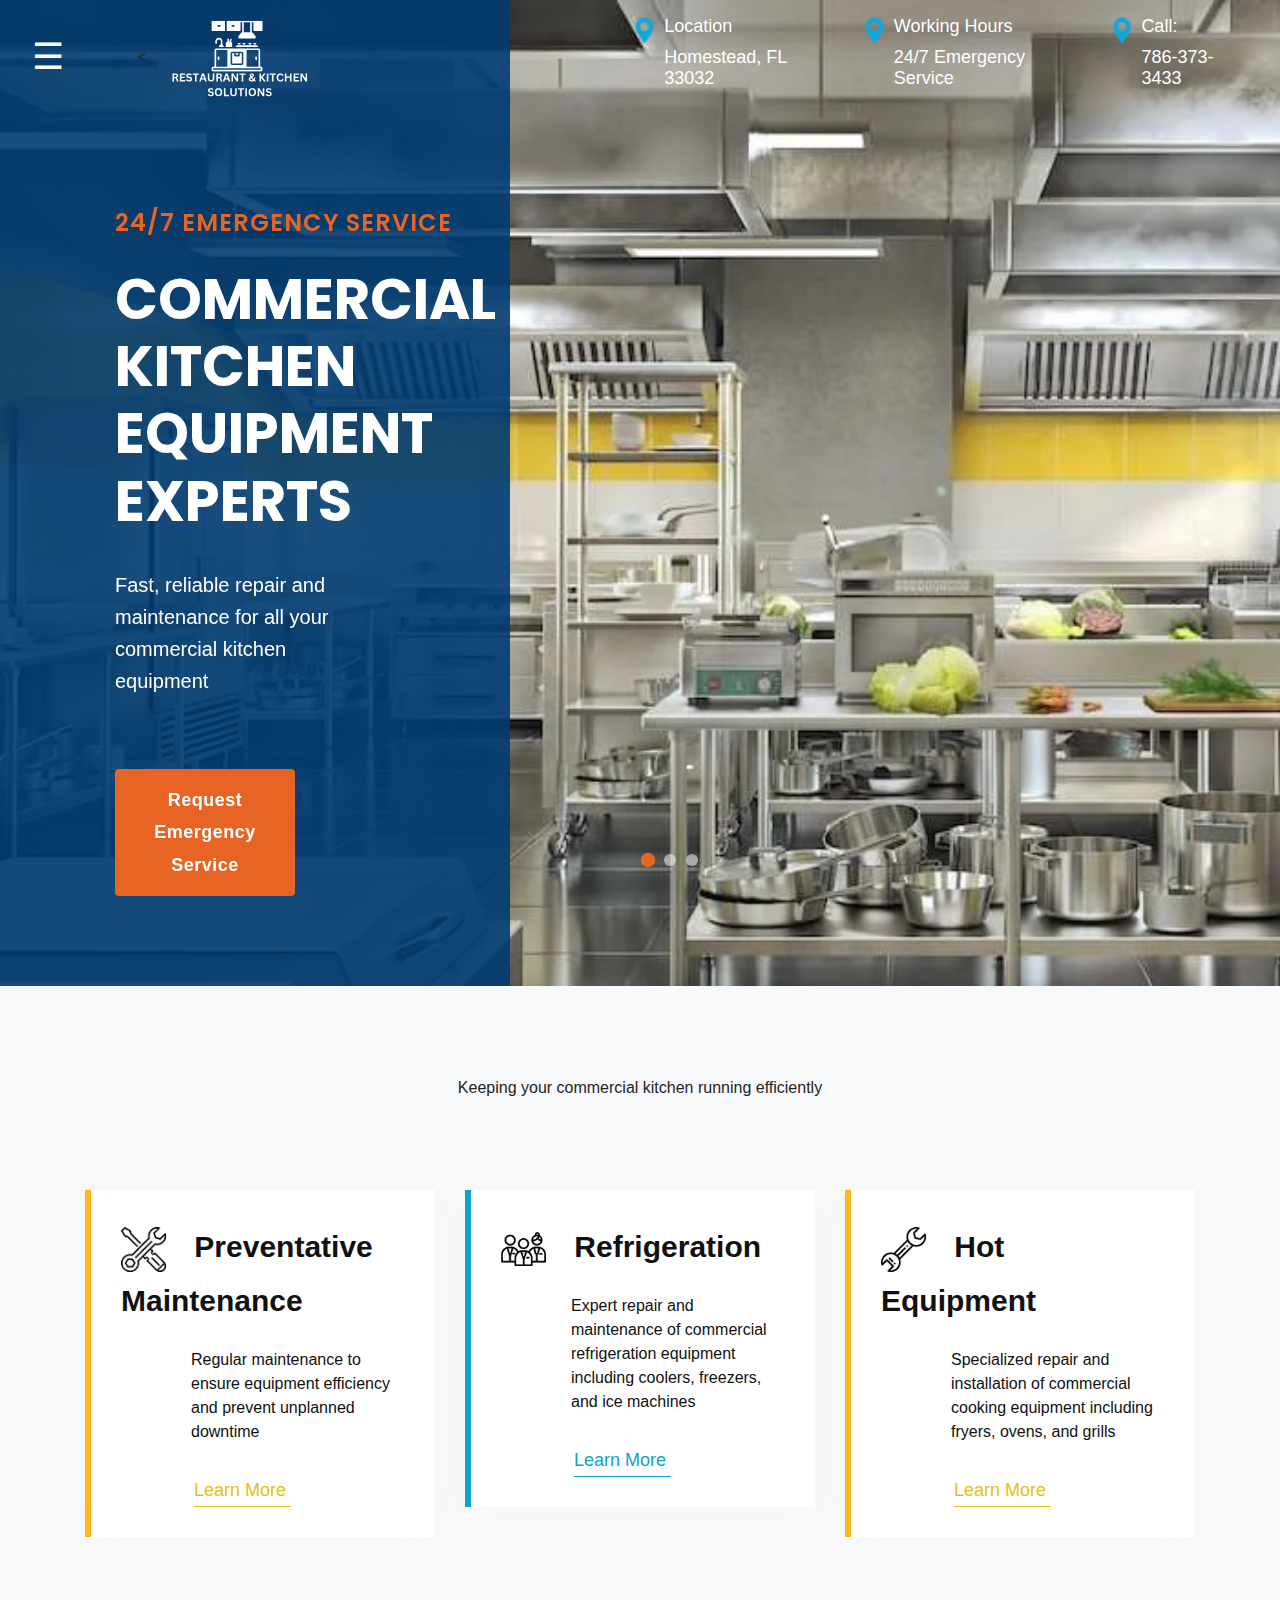
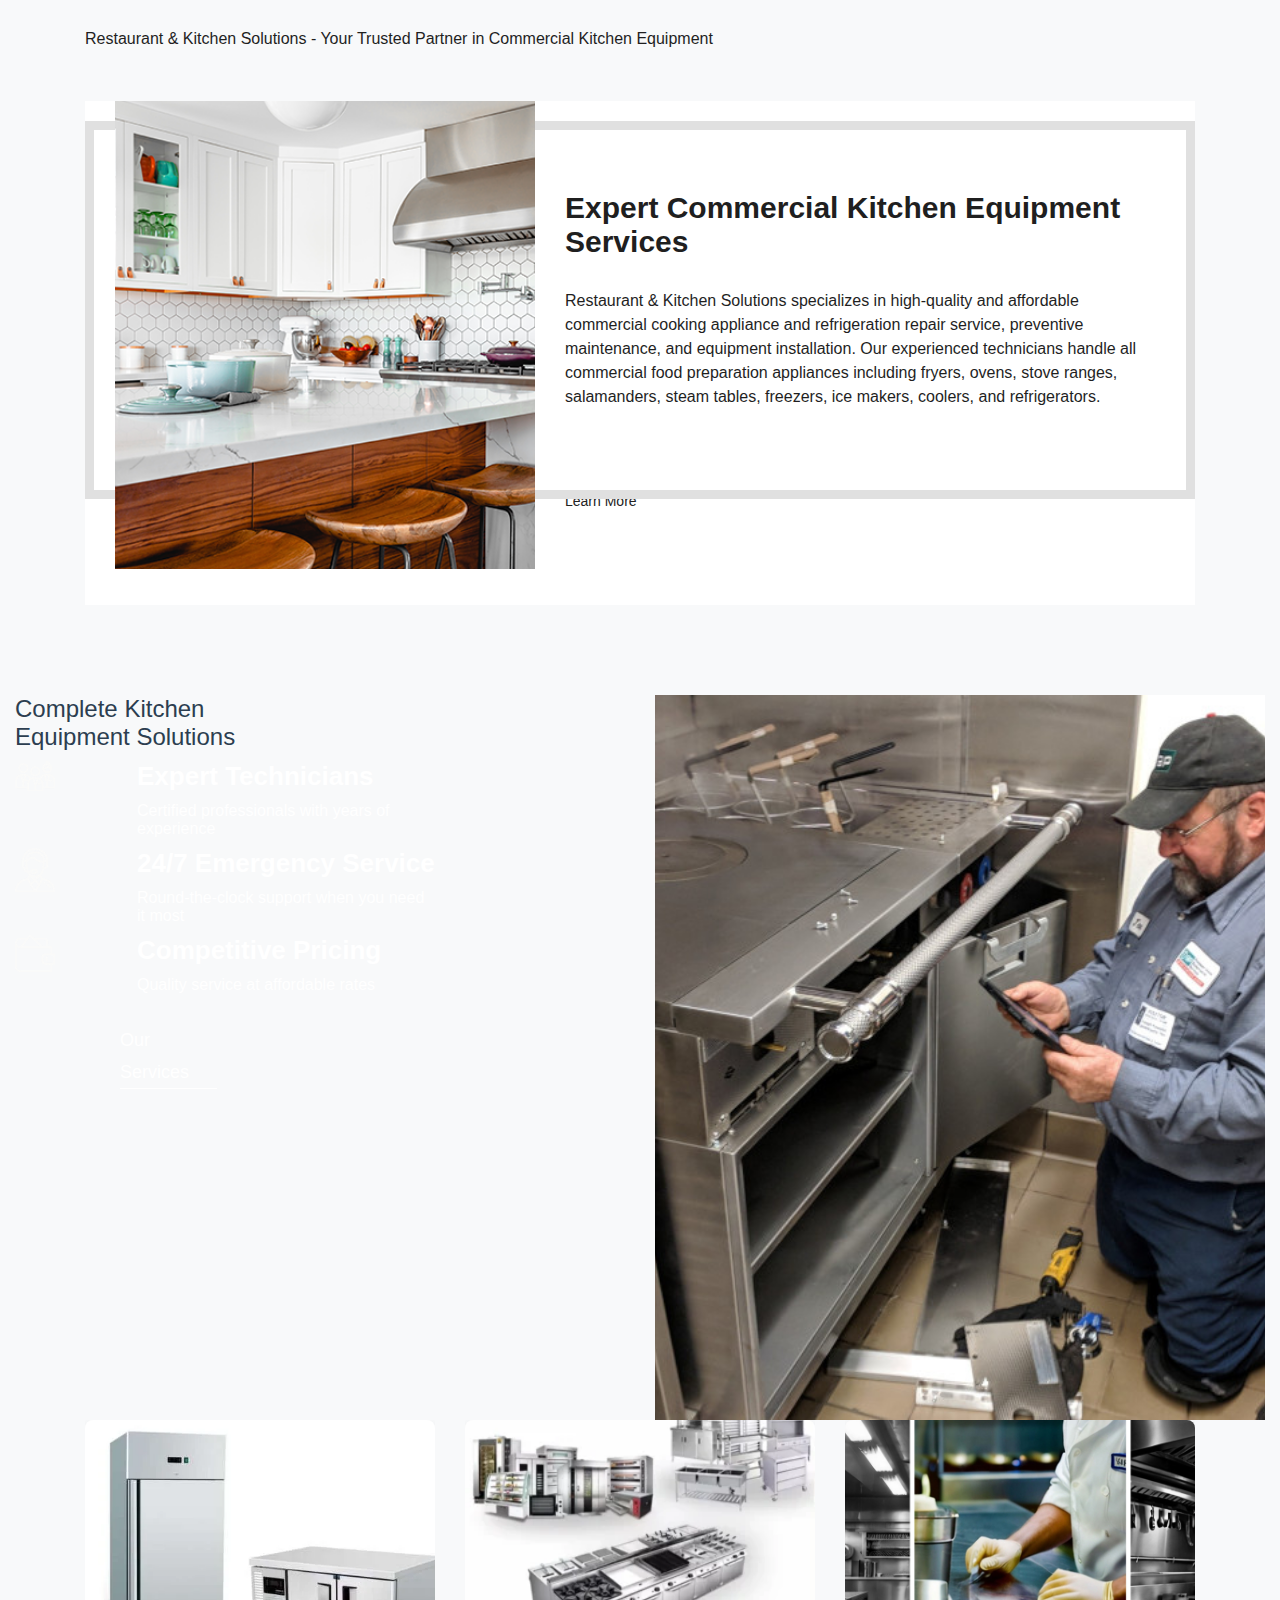
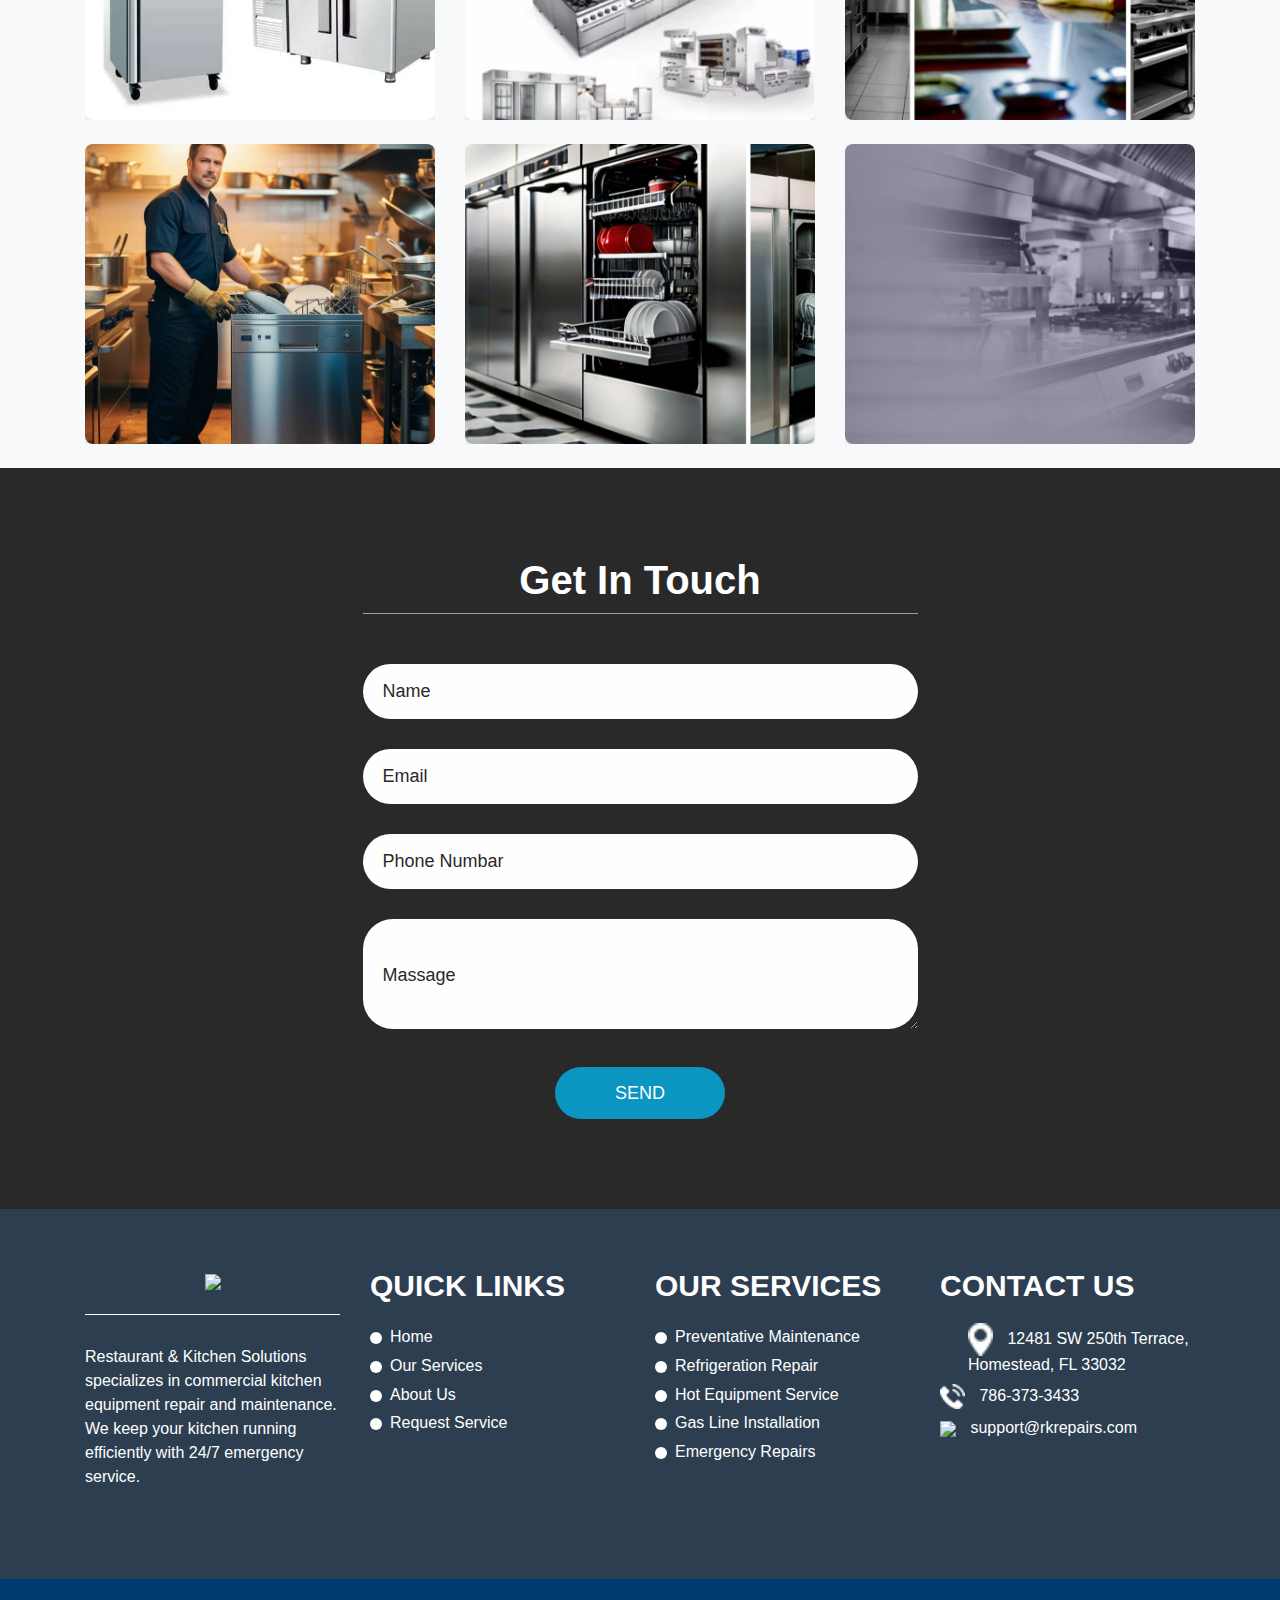
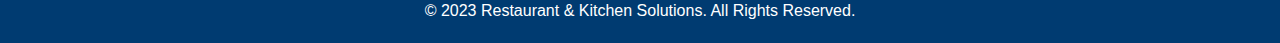
==== index.html @ 3add0a18 "Add files via upload" ====
<!DOCTYPE html>
<html lang="en">
   <head>
      <!-- basic -->
      <meta charset="utf-8">
      <meta http-equiv="X-UA-Compatible" content="IE=edge">
      <meta name="viewport" content="width=device-width, initial-scale=1">
      <!-- mobile metas -->
      <meta name="viewport" content="width=device-width, initial-scale=1">
      <meta name="viewport" content="initial-scale=1, maximum-scale=1">
      <!-- site metas -->
      <title>Restaurant & Kitchen Solutions</title>
      <meta name="keywords" content="commercial kitchen repair, restaurant equipment maintenance, refrigeration repair">
      <meta name="description" content="Restaurant & Kitchen Solutions specializes in commercial cooking appliance repair, maintenance, and installation services">
      <meta name="author" content="">
      <!-- bootstrap css -->
      <link rel="stylesheet" type="text/css" href="css/bootstrap.min.css">
      <!-- style css -->
      <link rel="stylesheet" type="text/css" href="css/style.css">
      <!-- Responsive-->
      <link rel="stylesheet" href="css/responsive.css">
      <!-- fevicon -->
      <link rel="icon" href="images/fevicon.png" type="image/gif" />
      <!-- Scrollbar Custom CSS -->
      <link rel="stylesheet" href="css/jquery.mCustomScrollbar.min.css">
      <!-- Tweaks for older IEs-->
      <link rel="stylesheet" href="https://netdna.bootstrapcdn.com/font-awesome/4.0.3/css/font-awesome.css">
      <!-- owl stylesheets --> 
      <link rel="stylesheet" href="css/owl.carousel.min.css">
      <link rel="stylesoeet" href="css/owl.theme.default.min.css">
      <link rel="stylesheet" href="https://cdnjs.cloudflare.com/ajax/libs/fancybox/2.1.5/jquery.fancybox.min.css" media="screen">
   </head>
   <body>
      <!-- header section start -->
      <div class="header_section header_bg">
         <nav class="navbar navbar-expand-lg navbar-light bg-light">
            <div id="mySidenav" class="sidenav">
               <a href="javascript:void(0)" class="closebtn" onclick="closeNav()">&times;</a>
               <a href="index.html">Home</a>
               <a href="services.html">Services</a>
               <a href="about.html">About</a>
               <!--<a href="news.html">News</a>-->
               <a href="contact.html">Contact Us</a>
            </div>
            <div id="main">
               <span style="font-size:36px;cursor:pointer; color: #fff" onclick="openNav()">&#9776;</span>
            </div>
            <a href="index.html" class="logo"><  <img src="images/logo.svg" style="width: 180px; height: auto; filter: brightness(100);"></a>
            <button class="navbar-toggler" type="button" data-toggle="collapse" data-target="#navbarSupportedContent" aria-controls="navbarSupportedContent" aria-expanded="false" aria-label="Toggle navigation">
            <span class="navbar-toggler-icon"></span>
            </button>
            <div class="collapse navbar-collapse" id="navbarSupportedContent">
               <ul class="navbar-nav mr-auto">
                  <li class="nav-item active">
                     <a class="nav-link" href="#">
                        <div>
                           <img src="images/map-icon.png" class="map_image" style="width: 30px; height: auto;">
                        </div>
                        <div>
                           <h2 class="call_text">Location</h2>
                           <h4 class="call_text">Homestead, FL 33032</h4>
                        </div>
                     </a>
                  </li>
                  <li class="nav-item">
                     <a class="nav-link" href="#">
                        <div>
                           <img src="images/map-icon.png" class="map_image" style="width: 30px; height: auto;">
                        </div>
                        <div>
                           <h2 class="call_text">Working Hours</h2>
                           <h4 class="call_text">24/7 Emergency Service</h4>
                        </div>
                     </a>
                  </li>
                  <li class="nav-item">
                     <a class="nav-link" href="tel:7863733433">
                        <div>
                           <img src="images/map-icon.png" class="map_image" style="width: 30px; height: auto;">
                        </div>
                        <div>
                           <h2 class="call_text">Call:</h2>
                           <h4 class="call_text">786-373-3433</h4>
                        </div>
                     </a>
                  </li>
               </ul>
               <form class="form-inline my-2 my-lg-0">
                
               </form>
            </div>
         </nav>
         <!-- banner section start -->
         <div class="banner_section layout_padding">
            <div id="main_slider" class="carousel slide" data-ride="carousel">
               <div class="carousel-inner">
                  <div class="carousel-item active">
                     <div class="container">
                        <h4 class="maintain_text">24/7 Emergency Service</h4>
                        <h1 class="banner_taital">Commercial Kitchen Equipment Experts</h1>
                        <div class="banner_text_main">
                           <p class="banner_text">Fast, reliable repair and maintenance for all your commercial kitchen equipment</p>
                           <div class="contact_bt"><a href="contact.html">Request Emergency Service</a></div>
                        </div>
                     </div>
                  </div>
                  <div class="carousel-item">
                     <div class="container">
                        <h4 class="maintain_text">Preventative Maintenance</h4>
                        <h1 class="banner_taital">Keep Your Kitchen Running</h1>
                        <div class="banner_text_main">
                           <p class="banner_text">Professional maintenance services to prevent costly equipment breakdowns</p>
                           <div class="contact_bt"><a href="contact.html">Schedule Maintenance</a></div>
                        </div>
                     </div>
                  </div>
                  <div class="carousel-item">
                     <div class="container">
                        <h4 class="maintain_text">Expert Installation</h4>
                        <h1 class="banner_taital">Complete Equipment Solutions</h1>
                        <div class="banner_text_main">
                           <p class="banner_text">Professional installation of commercial kitchen equipment and gas lines</p>
                           <div class="contact_bt"><a href="services.html">View All Services</a></div>
                        </div>
                     </div>
                  </div>
               </div>
               <div class="carousel-indicators custom-indicators">
                  <button type="button" data-bs-target="#main_slider" data-bs-slide-to="0" class="active" aria-current="true" aria-label="Emergency Service"></button>
                  <button type="button" data-bs-target="#main_slider" data-bs-slide-to="1" aria-label="Maintenance"></button>
                  <button type="button" data-bs-target="#main_slider" data-bs-slide-to="2" aria-label="Installation"></button>
               </div>
            </div>
         </div>
         <!-- banner section end -->
      </div>
      <!-- header section end -->
      <!-- services section start -->
      <div class="services_section layout_padding">
      <div class="container">
         <!--<h1 class="services_taital">Our Services</h1>-->
         <p class="services_text">Keeping your commercial kitchen running efficiently</p>
         <div class="services_section_2 layout_padding">
            <div class="row">
               <div class="col-lg-4 col-sm-12">
                  <div class="box_main">
                     <div class="repair_text">
                        <img src="images/icon-1.png" style="width: 45px; height: auto;">
                        <span class="padding_left_10">Preventative Maintenance</span>
                     </div>
                     <p class="long_text">Regular maintenance to ensure equipment efficiency and prevent unplanned downtime</p>
                     <div class="read_bt"><a href="about.html">Learn More</a></div>
                  </div>
               </div>
               <div class="col-lg-4 col-sm-12">
                  <div class="box_main active">
                     <div class="repair_text">
                        <img src="images/icon-2.png" style="width: 45px; height: auto;">
                        <span class="padding_left_10">Refrigeration</span>
                     </div>
                     <p class="long_text">Expert repair and maintenance of commercial refrigeration equipment including coolers, freezers, and ice machines</p>
                     <div class="read_bt active"><a href="about.html">Learn More</a></div>
                  </div>
               </div>
               <div class="col-lg-4 col-sm-12">
                  <div class="box_main">
                     <div class="repair_text">
                        <img src="images/icon-3.png" style="width: 45px; height: auto;">
                        <span class="padding_left_10">Hot Equipment</span>
                     </div>
                     <p class="long_text">Specialized repair and installation of commercial cooking equipment including fryers, ovens, and grills</p>
                     <div class="read_bt"><a href="about.html">Learn More</a></div>
                  </div>
               </div>
            </div>
         </div>
      </div>
      <!-- services section end -->
      <!-- about section start -->
      <div class="about_section layout_padding">
         <div class="container">
            <!--<h1 class="about_taital">About Us</h1>-->
            <p class="about_text">Restaurant & Kitchen Solutions - Your Trusted Partner in Commercial Kitchen Equipment</p>
            <div class="about_section_2">
               <div class="row">
                  <div class="col-lg-5 col-sm-12">
                     <div><img src="images/about-img.png" class="about_img" style="width: 100%; height: auto;"></div>
                  </div>
                  <div class="col-lg-7 col-sm-12">
                     <h1 class="dealing_taital">Expert Commercial Kitchen Equipment Services</h1>
                     <p class="lorem_text">Restaurant & Kitchen Solutions specializes in high-quality and affordable commercial cooking appliance and refrigeration repair service, preventive maintenance, and equipment installation. Our experienced technicians handle all commercial food preparation appliances including fryers, ovens, stove ranges, salamanders, steam tables, freezers, ice makers, coolers, and refrigerators.</p>
                     <div class="read_more_bt"><a href="about.html">Learn More</a></div>
                  </div>
               </div>
            </div>
         </div>
      </div>
      <!-- about section end -->
      <!-- staff section start -->
      <div class="staff_section">
         <div class="container-fluid">
            <div class="row">
               <div class="col-lg-6 col-sm-12">
                  <div class="staff_section_main">
                     <h1 class="everything_text">Complete Kitchen<br>Equipment Solutions</h1>
                     <div class="profesinal_main">
                        <div class="left_main">
                           <div class="services_icon"><img src="images/service-icon.png" style="width: 40px; height: auto;"></div>
                        </div>
                        <div class="right_main">
                           <h2 class="professional_text">Expert Technicians</h2>
                           <h4 class="many_text">Certified professionals with years of experience</h4>
                        </div>
                     </div>
                     <div class="profesinal_main">
                        <div class="left_main">
                           <div class="services_icon"><img src="images/support-icon.png" style="width: 40px; height: auto;"></div>
                        </div>
                        <div class="right_main">
                           <h2 class="professional_text">24/7 Emergency Service</h2>
                           <h4 class="many_text">Round-the-clock support when you need it most</h4>
                        </div>
                     </div>
                     <div class="profesinal_main">
                        <div class="left_main">
                           <div class="services_icon"><img src="images/wallet-icon.png" style="width: 40px; height: auto;"></div>
                        </div>
                        <div class="right_main">
                           <h2 class="professional_text">Competitive Pricing</h2>
                           <h4 class="many_text">Quality service at affordable rates</h4>
                        </div>
                        <div class="readmore_bt"><a href="services.html">Our Services</a></div>
                     </div>
                  </div>
               </div>
               <div class="col-lg-6 col-sm-12 padding_right_0">
                  <div class="image_1" style="background-size: cover; background-position: center;"></div>
               </div>
            </div>
         </div>
      </div>
      <!-- staff section end -->
      <!-- client section start -->
      <!--<div class="client_section layout_padding">
         <div id="my_slider" class="carousel slide" data-ride="carousel">
            <div class="carousel-inner">
               <div class="carousel-item active">
                  <div class="container">
                     <h1 class="client_taital">Customer Testimonials</h1>
                     <p class="client_text">What our valued customers say about us</p>
                     <div class="client_section_2">
                        <div class="client_main">
                           <div class="client_img"><img src="images/client-img.png" style="width: 120px; height: 120px; object-fit: cover;"></div>
                           <h4 class="client_name">Restaurant Owner</h4>
                           <p class="ipsum_text">Their response time and professionalism is outstanding. When our walk-in cooler stopped working, they were here within an hour and had us back up and running the same day. Highly recommended for any commercial kitchen equipment repairs.</p>
                           <div class="quite_icon"><img src="images/quite-icon.png" style="width: 25px; height: auto;"></div>
                        </div>
                     </div>
                  </div>
               </div>-->
               <!-- Replace other testimonial slides with similar content structure -->
            </div>
            <!-- ...existing carousel controls... -->
         </div>
      </div>
      <!-- client section end -->
      <!-- gallery section start -->
      <div class="gallery_section layout_padding">
         <div class="container">
           <!--- <h1 class="gallery_taital">Our Work Gallery</h1>-->
            <!--<p class="gallery_text">Quality Commercial Kitchen Equipment Services in Action</p>-->
            <div class="gallery_section_2 layout_padding">
               <div class="row">
                  <div class="col-md-4 col-sm-6 mb-4">
                     <div class="gallery_box">
                        <img src="images/g1.jpg" class="img-fluid w-100" style="height: 300px; object-fit: cover; border-radius: 8px; box-shadow: 0 4px 8px rgba(0,0,0,0.1);">
                        <div class="hover_box">
                           <h3 class="service_text">Commercial Refrigeration</h3>
                        </div>
                     </div>
                  </div>
                  <div class="col-md-4 col-sm-6 mb-4">
                     <div class="gallery_box">
                        <img src="images/g2.jpg" class="img-fluid w-100" style="height: 300px; object-fit: cover; border-radius: 8px; box-shadow: 0 4px 8px rgba(0,0,0,0.1);">
                        <div class="hover_box">
                           <h3 class="service_text">Kitchen Equipment Repair</h3>
                        </div>
                     </div>
                  </div>
                  <div class="col-md-4 col-sm-6 mb-4">
                     <div class="gallery_box">
                        <img src="images/g3.jpg" class="img-fluid w-100" style="height: 300px; object-fit: cover; border-radius: 8px; box-shadow: 0 4px 8px rgba(0,0,0,0.1);">
                        <div class="hover_box">
                           <h3 class="service_text">Preventive Maintenance</h3>
                        </div>
                     </div>
                  </div>
                  <div class="col-md-4 col-sm-6 mb-4">
                     <div class="gallery_box">
                        <img src="images/g4.jpg" class="img-fluid w-100" style="height: 300px; object-fit: cover; border-radius: 8px; box-shadow: 0 4px 8px rgba(0,0,0,0.1);">
                        <div class="hover_box">
                           <h3 class="service_text">Commercial Ovens</h3>
                        </div>
                     </div>
                  </div>
                  <div class="col-md-4 col-sm-6 mb-4">
                     <div class="gallery_box">
                        <img src="images/g5.jpg" class="img-fluid w-100" style="height: 300px; object-fit: cover; border-radius: 8px; box-shadow: 0 4px 8px rgba(0,0,0,0.1);">
                        <div class="hover_box">
                           <h3 class="service_text">Ice Machine Service</h3>
                        </div>
                     </div>
                  </div>
                  <div class="col-md-4 col-sm-6 mb-4">
                     <div class="gallery_box">
                        <img src="images/g6.jpg" class="img-fluid w-100" style="height: 300px; object-fit: cover; border-radius: 8px; box-shadow: 0 4px 8px rgba(0,0,0,0.1);">
                        <div class="hover_box">
                           <h3 class="service_text">Gas Line Installation</h3>
                        </div>
                     </div>
                  </div>
               </div>
            </div>
         </div>
      </div>
      <!-- gallery section end -->
      <!-- contact section start -->
      <div class="contact_section layout_padding">
         <div class="container">
            <div class="contact_main">
               <h1 class="request_text">Get In Touch</h1>
               <form action="/action_page.php">
                  <div class="form-group">
                     <input type="text" class="email-bt" placeholder="Name" name="Name">
                  </div>
                  <div class="form-group">
                     <input type="text" class="email-bt" placeholder="Email" name="Name">
                  </div>
                  <div class="form-group">
                     <input type="text" class="email-bt" placeholder="Phone Numbar" name="Email">
                  </div>
                  <div class="form-group">
                     <textarea class="massage-bt" placeholder="Massage" rows="5" id="comment" name="Massage"></textarea>
                  </div>
               </form>
               <div class="send_btn"><a href="#">SEND</a></div>
            </div>
         </div>
      </div>
      <!-- contact section end -->
      <!-- footer section start -->
      <div class="footer_section layout_padding">
         <div class="container">
            <div class="footer_taital_main">
               <div class="row">
                  <div class="col-lg-3 col-sm-6">
                     <div class="footer_logo">
                        <img src="images/footer-logo.svg" style="max-width: 200px; height: auto;">
                     </div>
                     <p class="dummy_text">Restaurant & Kitchen Solutions specializes in commercial kitchen equipment repair and maintenance. We keep your kitchen running efficiently with 24/7 emergency service.</p>
                  </div>
                  <div class="col-lg-3 col-sm-6">
                     <h2 class="useful_text">Quick Links</h2>
                     <div class="footer_menu">
                        <ul>
                           <li><a href="index.html">Home</a></li>
                           <li><a href="services.html">Our Services</a></li>
                           <li><a href="about.html">About Us</a></li>
                           <li><a href="contact.html">Request Service</a></li>
                           <!--<li><a href="gallery.html">Gallery</a></li>-->
                        </ul>
                     </div>
                  </div>
                  <div class="col-lg-3 col-sm-6">
                     <h2 class="useful_text">Our Services</h2>
                     <div class="footer_menu">
                        <ul>
                           <li><a href="#">Preventative Maintenance</a></li>
                           <li><a href="#">Refrigeration Repair</a></li>
                           <li><a href="#">Hot Equipment Service</a></li>
                           <li><a href="#">Gas Line Installation</a></li>
                           <li><a href="#">Emergency Repairs</a></li>
                        </ul>
                     </div>
                  </div>
                  <div class="col-lg-3 col-sm-6">
                     <h2 class="useful_text">Contact Us</h2>
                     <div class="contact_info">
                        <h4 class="addres_link">
                           <a href="https://goo.gl/maps/your-location-link" target="_blank">
                              <img src="images/map-icon-1.png" style="width: 25px; height: auto;">
                              <span class="padding_left_20">12481 SW 250th Terrace, Homestead, FL 33032</span>
                           </a>
                        </h4>
                        <h4 class="addres_link_1">
                           <a href="tel:7863733433">
                              <img src="images/call-icon-1.png" style="width: 25px; height: auto;">
                              <span class="padding_left_20">786-373-3433</span>
                           </a>
                        </h4>
                        <h4 class="addres_link_1">
                           <a href="mailto:support@rkrepairs.com">
                              <img src="images/mail-icon.png" style="width: 25px; height: auto;">
                              <span class="padding_left_20">support@rkrepairs.com</span>
                           </a>
                        </h4>
                        <div class="social_icon mt-4">
                           <ul>
                              
                           </ul>
                        </div>
                     </div>
                  </div>
               </div>
            </div>
         </div>
      </div>
      <!-- copyright section start -->
      <div class="copyright_section">
         <div class="container">
            <p class="copyright_text">© 2023 Restaurant & Kitchen Solutions. All Rights Reserved.</p>
         </div>
      </div>
      <!-- copyright section end -->    
      <!-- Javascript files-->
      <script src="js/jquery.min.js"></script>
      <script src="js/popper.min.js"></script>
      <script src="js/bootstrap.bundle.min.js"></script>
      <script src="js/jquery-3.0.0.min.js"></script>
      <script src="js/plugin.js"></script>
      <!-- sidebar -->
      <script src="js/jquery.mCustomScrollbar.concat.min.js"></script>
      <script src="js/custom.js"></script>
      <!-- javascript --> 
      <script src="js/owl.carousel.js"></script>
      <script src="https:cdnjs.cloudflare.com/ajax/libs/fancybox/2.1.5/jquery.fancybox.min.js"></script>
      <script>
         function openNav() {
           document.getElementById("mySidenav").style.width = "250px";
           document.getElementById("main").style.marginLeft = "250px";
         }
         
         function closeNav() {
           document.getElementById("mySidenav").style.width = "0";
           document.getElementById("main").style.marginLeft= "0";
         }
      </script>
   </body>
</html>
---- css/style.css ----
/*--------------------------------------------------------------------- File Name: style.css ---------------------------------------------------------------------*/


/*--------------------------------------------------------------------- import Fonts ---------------------------------------------------------------------*/

@import url('https://fonts.googleapis.com/css?family=Rajdhani:300,400,500,600,700');
@import url('https://fonts.googleapis.com/css?family=Poppins:100,100i,200,200i,300,300i,400,400i,500,500i,600,600i,700,700i,800,800i,900,900i');

/*****---------------------------------------- 1) font-family: 'Rajdhani', sans-serif;
 2) font-family: 'Poppins', sans-serif;
 ----------------------------------------*****/


/*--------------------------------------------------------------------- import Files ---------------------------------------------------------------------*/

@import url(animate.min.css);
@import url(normalize.css);
@import url(icomoon.css);
@import url(css/font-awesome.min.css);
@import url(meanmenu.css);
@import url(owl.carousel.min.css);
@import url(swiper.min.css);
@import url(slick.css);
@import url(jquery.fancybox.min.css);
@import url(jquery-ui.css);
@import url(nice-select.css);

/*--------------------------------------------------------------------- skeleton ---------------------------------------------------------------------*/

:root {
    /* Primary Colors */
    --primary-color: #003B71;     /* Deep navy blue - represents professionalism and trust */
    --secondary-color: #E86424;   /* Industrial orange - represents technical expertise */
    
    /* Accent Colors */
    --accent-1: #00A4E4;         /* Bright blue - for CTAs and highlights */
    --accent-2: #FFB81C;         /* Warning yellow - for emergency services */
    
    /* Neutral Colors */
    --dark-gray: #2C3E50;        /* For text and headers */
    --medium-gray: #52667A;      /* For secondary text */
    --light-gray: #F5F7FA;       /* For backgrounds */
    --white: #FFFFFF;
}

* {
    box-sizing: border-box !important;
    transition: ease all 0.5s;
}

html {
    scroll-behavior: smooth;
}

body {
    color: var(--medium-gray);
    font-size: 14px;
    font-family: 'Raleway', sans-serif;
    line-height: 1.8;
    font-weight: normal;
    overflow-x: hidden;
}

a {
    color: #1f1f1f;
    text-decoration: none !important;
    outline: none !important;
    -webkit-transition: all .3s ease-in-out;
    -moz-transition: all .3s ease-in-out;
    -ms-transition: all .3s ease-in-out;
    -o-transition: all .3s ease-in-out;
    transition: all .3s ease-in-out;
}

h1,
h2,
h3,
h4,
h5,
h6 {
    letter-spacing: 0;
    font-weight: normal;
    position: relative;
    padding: 0 0 10px 0;
    font-weight: normal;
    line-height: normal;
    color: var(--dark-gray);
    margin: 0
}

h1 {
    font-size: 24px
}

h2 {
    font-size: 22px
}

h3 {
    font-size: 18px
}

h4 {
    font-size: 16px
}

h5 {
    font-size: 14px
}

h6 {
    font-size: 13px
}

*,
*::after,
*::before {
    -webkit-box-sizing: border-box;
    -moz-box-sizing: border-box;
    box-sizing: border-box;
}

h1 a,
h2 a,
h3 a,
h4 a,
h5 a,
h6 a {
    color: #212121;
    text-decoration: none!important;
    opacity: 1
}

button:focus {
    outline: none;
}

ul,
li,
ol {
    margin: 0px;
    padding: 0px;
    list-style: none;
}

p {
    margin: 20px;
    font-weight: 300;
    font-size: 15px;
    line-height: 24px;
}

a {
    color: #222222;
    text-decoration: none;
    outline: none !important;
}

a,
.btn {
    text-decoration: none !important;
    outline: none !important;
    -webkit-transition: all .3s ease-in-out;
    -moz-transition: all .3s ease-in-out;
    -ms-transition: all .3s ease-in-out;
    -o-transition: all .3s ease-in-out;
    transition: all .3s ease-in-out;
}

img {
    max-width: 100%;
    height: auto;
}

 :focus {
    outline: 0;
}

.paddind_bottom_0 {
    padding-bottom: 0 !important;
}

.btn-custom {
    margin-top: 20px;
    background-color: transparent !important;
    border: 2px solid #ddd;
    padding: 12px 40px;
    font-size: 16px;
}

.lead {
    font-size: 18px;
    line-height: 30px;
    color: #767676;
    margin: 0;
    padding: 0;
}

.form-control:focus {
    border-color: #ffffff !important;
    box-shadow: 0 0 0 .2rem rgba(255, 255, 255, .25);
}

.navbar-form input {
    border: none !important;
}

.badge {
    font-weight: 500;
}

blockquote {
    margin: 20px 0 20px;
    padding: 30px;
}

button {
    border: 0;
    margin: 0;
    padding: 0;
    cursor: pointer;
}

.full {
    float: left;
    width: 100%;
}

.layout_padding {
    padding-top: 90px;
    padding-bottom: 0px;
}

.padding_0 {
    padding: 0px;
}

.header_section {
    width: 100%;
    float: left;
    background-image: url(../images/banner-bg.png);
    height: auto;
    background-size: cover;
    position: relative;
}

.header_bg {
    width: 100%;
    float: left;
}

.header_section::after {
    content: '';
    background-color: rgba(0, 59, 113, 0.9);
    position: absolute;
    width: 510px;
    right: initial;
    top: 0px;
    margin: 0 auto;
    display: flex;
    height: 802px;
    left: 0;
}

.header_section.header_bg::after {
    height: 100%;
}

.bg-light {
    background-color: transparent !important;
}

.navbar-expand-lg {
    position: relative;
    z-index: 9;
}

.logo {
    width: 40%;
    float: left;
}

.logo img {
    width: 180px;
    height: auto;
    filter: brightness(100);
}

.navbar-expand-lg .navbar-nav .nav-link {
    padding-right: 15px;
    padding-left: 15px;
    color: #ffffff !important;
    display: flex;
}

.map_image {
    padding-right: 10px;
    width: 28px;
}

.call_text {
    color: #ffffff;
    font-size: 18px;
}

.sidenav {
    height: 100%;
    width: 0;
    position: fixed;
    z-index: 1;
    top: 0;
    left: 0;
    background-color: #111;
    overflow-x: hidden;
    transition: 0.5s;
    padding-top: 60px;
}

.sidenav a {
    padding: 8px 8px 8px 32px;
    text-decoration: none;
    font-size: 25px;
    color: #818181;
    display: block;
    transition: 0.3s;
}

.sidenav a:hover {
    color: #f1f1f1;
}

.sidenav .closebtn {
    position: absolute;
    top: 0;
    right: 25px;
    font-size: 36px;
    margin-left: 50px;
}

#main {
    transition: margin-left .5s;
    padding: 16px;
    width: 10%;
}

@media screen and (max-height: 450px) {
    .sidenav {
        padding-top: 15px;
    }
    .sidenav a {
        font-size: 18px;
    }
}

.banner_section {
    width: 100%;
    float: left;
    padding-left: 60px;
    position: relative;
    z-index: 1;
    padding-bottom: 90px;
    position: relative;
    overflow: hidden;
}

.maintain_text {
    width: 100%;
    float: left;
    font-size: 24px;
    color: #10a8d8;
    font-family: Poppins;
    color: var(--secondary-color);
    font-size: 1.5rem;
    font-weight: 600;
    margin-bottom: 1rem;
    text-transform: uppercase;
    letter-spacing: 1px;
}

.banner_taital {
    width: 39%;
    float: left;
    font-size: 70px;
    color: #ffffff;
    font-weight: bold;
    text-transform: uppercase;
    font-family: Poppins;
    font-size: 3.5rem;
    line-height: 1.2;
    margin-bottom: 1.5rem;
    max-width: 700px;
}

.banner_text_main {
    width: 100%;
    float: left;
}

.banner_text {
    width: 20%;
    float: left;
    font-size: 16px;
    color: #ffffff;
    margin: 0px;
    font-size: 1.25rem;
    line-height: 1.6;
    margin-bottom: 2rem;
    max-width: 600px;
}

.contact_bt {
    width: 100%;
    float: left;
    margin-top: 40px;
}

.contact_bt a {
    width: 180px;
    float: left;
    font-size: 18px;
    color: #ffffff;
    text-align: center;
    background-color: var(--secondary-color);
    padding: 8px 0px;
    border-radius: 4px;
    transition: all 0.3s cubic-bezier(0.4, 0, 0.2, 1);
    background: var(--secondary-color);
    padding: 15px 30px;
    font-weight: 600;
    letter-spacing: 0.5px;
    transition: all 0.3s ease;
}

.contact_bt a:hover {
    background-color: var(--accent-1);
    color: var(--white);
    background: var(--accent-1);
    transform: translateY(-2px);
}

#main_slider a.carousel-control-prev {
    position: absolute;
    left: 410px;
    top: 45%;
}

#main_slider a.carousel-control-next {
    position: absolute;
    right: 799px;
    top: 60%;
    background-color: #10a8d8;
    color: #ffffff;
}

#main_slider .carousel-control-prev,
#main_slider .carousel-control-next {
    width: 68px;
    height: 68px;
    background: #111111;
    opacity: 1;
    font-size: 30px;
    color: #ffffff;
    border-radius: 100%;
}

#main_slider .carousel-control-prev:hover,
#main_slider .carousel-control-next:hover,
#main_slider .carousel-control-prev:focus,
#main_slider .carousel-control-next:focus {
    background-color: #10a8d8;
    color: #ffffff;
}

.custom-indicators {
    bottom: 30px;
}

.custom-indicators button {
    width: 12px;
    height: 12px;
    border-radius: 50%;
    background-color: rgba(255, 255, 255, 0.5);
    border: none;
    margin: 0 5px;
}

.custom-indicators button.active {
    background-color: var(--secondary-color);
    transform: scale(1.2);
}

.services_section {
    width: 100%;
    float: left;
}

.services_taital {
    width: 100%;
    float: left;
    font-size: 40px;
    color: #111111;
    text-align: center;
    font-weight: bold;
}

.services_text {
    width: 100%;
    float: left;
    font-size: 16px;
    color: #242424;
    text-align: center;
    margin: 0px;
}

.services_section_2 {
    width: 100%;
    float: left;
}

.box_main {
    width: 100%;
    float: left;
    background-color: #ffffff;
    border-left: 6px solid var(--accent-2);
    padding: 30px;
    box-shadow: 0px 3px 40px 1px #f7f7f7;
}

.box_main:hover {
    border-left: 6px solid var(--secondary-color);
}

.repair_text {
    width: 100%;
    float: left;
    font-size: 30px;
    color: #111111;
    font-weight: bold;
}

.padding_left_10 {
    padding-left: 20px;
}

.long_text {
    width: 100%;
    float: left;
    font-size: 16px;
    margin: 0px;
    color: #111111;
    padding-left: 70px;
    padding-top: 20px;
}

.read_bt {
    width: 170px;
    float: left;
    padding-left: 73px;
    margin-top: 30px;
}

.read_bt a {
    width: 100%;
    float: left;
    font-size: 18px;
    color: #e5c014;
    border-bottom: 1px solid #e5c014;
    transition: all 0.3s cubic-bezier(0.4, 0, 0.2, 1);
}

.read_bt a:hover {
    color: #10a2d0;
    border-bottom: 1px solid #10a2d0;
}

.box_main:hover .read_bt a {
    color: #10a2d0;
    border-bottom: 1px solid #10a2d0;
}

.read_bt.active a {
    color: #10a2d0;
    border-bottom: 1px solid #10a2d0;
}

.box_main.active {
    border-left: 6px solid #10a2d0;
}

.about_section {
    width: 100%;
    float: left;
    padding-bottom: 90px;
}

.about_taital {
    width: 100%;
    float: left;
    font-size: 40px;
    color: #1f1f1f;
    font-weight: bold;
}

.about_text {
    width: 100%;
    float: left;
    font-size: 16px;
    color: #1f1f1f;
    margin: 0px;
}

.about_section_2 {
    width: 100%;
    float: left;
    background-color: #ffffff;
    margin-top: 50px;
    position: relative;
    padding: 0px 30px;
}

.about_section_2:after {
    content: '';
    position: absolute;
    border: 9px solid #e0e0e0;
    padding: 180px;
    width: 100%;
    margin: 0 auto;
    left: 0;
    right: initial;
    top: 20px;
    z-index: 0;
}

.about_img {
    width: 100%;
    float: left;
    background-image: url(../images/about-img.png);
    height: 420px;
    position: relative;
    z-index: 1;
}

.dealing_taital {
    width: 100%;
    float: left;
    font-weight: bold;
    font-size: 30px;
    color: #1f1f1f;
    padding-top: 90px;
}

.lorem_text {
    width: 100%;
    float: left;
    font-size: 16px;
    color: #1f1f1f;
    margin-left: 0px;
}

.read_more_bt {
    width: 170px;
    float: left;
    margin-top: 20px;
    margin-bottom: 90px;
    width: 100%;
    float: left;
    padding-top: 40px;
}

.left_main {
    width: 20%;
    float: left;
}

.right_main {
    width: 80%;
    float: left;
}

.professional_text {
    width: 100%;
    float: left;
    font-size: 26px;
    color: #ffffff;
    font-weight: bold;
}

.many_text {
    width: 60%;
    float: left;
    font-size: 16px;
    color: #ffffff;
    margin: 0px;
}

.readmore_bt {
    width: 170px;
    float: left;
    margin-top: 20px;
    margin-left: 105px;
}

.readmore_bt a {
    width: 57%;
    float: left;
    font-size: 18px;
    color: #ffffff;
    border-bottom: 1px solid #ffffff;
    transition: all 0.3s cubic-bezier(0.4, 0, 0.2, 1);
}

.readmore_bt a:hover {
    color: #111111;
    border-bottom: 1px solid #111111;
}

.image_1 {
    width: 100%;
    float: left;
    background-image: url(../images/img-1.png);
    height: 725px;
    background-size: cover;
}

.client_section {
    width: 100%;
    float: left;
}

.client_taital {
    width: 100%;
    float: left;
    font-size: 40px;
    color: #1f1f1f;
    font-weight: bold;
    text-align: center;
}

.client_text {
    width: 100%;
    float: left;
    font-size: 16px;
    color: #1f1f1f;
    text-align: center;
    margin: 0px;
    font-weight: 600;
}

.client_section_2 {
    width: 100%;
    float: left;
    display: flex;
    padding-top: 60px;
}

.client_main {
    width: 60%;
    margin: 0 auto;
    text-align: center;
    border: 1px solid #6e6e6e;
    padding: 0px 30px 30px 30px;
}

.client_name {
    width: 100%;
    float: left;
    font-size: 26px;
    color: #0b95c1;
    text-align: center;
    font-weight: bold;
    padding-top: 30px;
}

.ipsum_text {
    width: 100%;
    float: left;
    font-size: 16px;
    color: #1f1f1f;
    text-align: center;
    margin: 0px;
    padding-top: 20px;
}

.quite_icon {
    width: 100%;
    float: left;
    text-align: center;
    padding-top: 40px;
}

.serach_icon {
    top: -20px;
    position: relative;
}

#my_slider a.carousel-control-prev {
    position: absolute;
    left: 307px;
    top: 50%;
    background-color: #10a8d8;
    color: #ffffff;
}

#my_slider a.carousel-control-next {
    position: absolute;
    right: 305px;
    top: 50%;
}

#my_slider .carousel-control-prev,
#my_slider .carousel-control-next {
    width: 68px;
    height: 68px;
    background: #111111;
    opacity: 1;
    font-size: 30px;
    color: #ffffff;
}

#my_slider .carousel-control-prev:hover,
#my_slider .carousel-control-next:hover,
#my_slider .carousel-control-prev:focus,
#my_slider .carousel-control-next:focus {
    background-color: #10a8d8;
    color: #ffffff;
}

.news_section {
    width: 100%;
    float: left;
    padding-bottom: 90px;
}

.news_section_2 {
    width: 100%;
    float: left;
}

.iamge_2 {
    width: 100%;
    float: left;
}

.teration_text {
    width: 100%;
    float: left;
    font-size: 22px;
    color: #1f1f1f;
    font-weight: bold;
    text-align: center;
    padding-top: 20px;
}

.date_text {
    width: 100%;
    float: left;
    font-size: 20px;
    color: #9c9c9c;
    font-weight: bold;
    text-align: center;
    padding-top: 20px;
}

.lorem_ipsum_text {
    width: 100%;
    float: left;
    font-size: 16px;
    color: #1f1f1f;
    font-weight: 400;
    text-align: center;
    padding-top: 20px;
    margin: 0px;
}

.contact_section {
    width: 100%;
    float: left;
    background-color: #292929;
    height: auto;
    padding-bottom: 90px;
}

.contact_main {
    width: 50%;
    margin: 0 auto;
    text-align: center;
}

.request_text {
    width: 100%;
    float: left;
    font-size: 40px;
    font-weight: bold;
    text-align: center;
    color: #ffffff;
    padding-bottom: 10px;
    border-bottom: 1px solid #a1a1a1;
    margin-bottom: 50px;
}

.form-group {
    margin-bottom: 30px;
}

.email-bt {
    color: #292929;
    width: 100%;
    height: 55px;
    font-size: 18px;
    padding: 20px;
    background-color: #fefeff;
    border: 0px;
    border-radius: 30px;
}

input.email-bt::placeholder {
    color: #292929;
}

.massage-bt {
    color: #292929;
    width: 100%;
    height: 110px;
    font-size: 18px;
    padding: 40px 20px 10px;
    background-color: #fefeff;
    border: 0px;
    border-radius: 30px;
}

textarea#comment::placeholder {
    color: #292929;
}

.send_btn {
    width: 170px;
    text-align: center;
    margin: 0px auto;
}

.send_btn a {
    width: 100%;
    float: left;
    color: #fefeff;
    font-size: 18px;
    padding: 10px 0px;
    background-color: #0b95c1;
    border-radius: 30px;
}

.send_btn a:hover {
    color: #000;
    background-color: #ffffff;
}

.footer_section {
    width: 100%;
    float: left;
    background-color: var(--dark-gray);
    height: auto;
    padding-bottom: 90px;
    padding-top: 60px;
    background-size: cover;
}

.footer_taital_main {
    width: 100%;
    float: left;
}

.useful_text {
    width: 100%;
    float: left;
    font-size: 30px;
    color: #fefefe;
    font-weight: bold;
    text-transform: uppercase;
    padding-bottom: 20px;
}

.dummy_text {
    width: 100%;
    float: left;
    font-size: 16px;
    color: #ffffff;
    margin: 0px;
    padding-top: 30px;
}

.footer_menu {
    width: 100%;
    float: left;
}

.footer_menu ul {
    margin: 0px;
    padding: 0px;
    margin-left: 20px;
}

.footer_menu li {
    font-size: 16px;
    color: #ffffff;
}

.footer_menu li a {
    color: #ffffff;
}

.footer_menu li a:hover {
    color: #ffffff;
}

.footer_menu li::after {
    content: '';
    position: absolute;
    background-color: #fff;
    height: 12px;
    width: 12px;
    left: 0px;
    justify-content: center;
    margin-top: 9px;
    margin-left: 15px;
    border-radius: 100px;
}

.footer_menu li:hover::after {
    background-color: #0b95c1;
}

.footer_menu li.active::after {
    background-color: #0b95c1;
}

.addres_link {
    width: 100%;
    float: left;
    font-size: 16px;
    color: #ffffff;
    padding-left: 28px;
}

.addres_link a {
    color: #ffffff;
}

.addres_link a:hover {
    color: #0b95c1;
}

.addres_link.active a {
    color: #0b95c1;
}

.addres_link_1.active a {
    color: #0b95c1;
}

.addres_link_1 {
    width: 100%;
    float: left;
    font-size: 16px;
    color: #ffffff;
}

.addres_link_1 a {
    color: #ffffff;
}

.addres_link_1 a:hover {
    color: #0b95c1;
}

.padding_left_20 {
    padding-left: 10px;
}

.footer_logo {
    width: 100%;
    float: left;
    text-align: center;
    border-bottom: 1px solid #fff;
    padding-bottom: 20px;
}

.discover_menu {
    width: 100%;
    float: left;
}

.discover_menu ul {
    margin: 0px;
    padding: 0px;
}

.discover_menu li {
    font-size: 16px;
    color: #ffffff;
}

.discover_menu li a {
    color: #ffffff;
}

.discover_menu li a:hover {
    color: #0b95c1;
}

.social_icon {
    width: 100%;
    float: left;
}

.social_icon ul {
    margin: 0px;
    padding: 0px;
}

.social_icon li {
    float: left;
    padding-right: 10px;
    padding-top: 10px;
}

.copyright_section {
    width: 100%;
    float: left;
    background-color: var(--primary-color);
    height: auto;
}

.copyright_text {
    width: 100%;
    float: left;
    font-size: 16px;
    text-align: center;
    color: #ffffff;
    margin-left: 0px;
}

.copyright_text a {
    color: #ffffff;
}

copyright_text a:hover {
    color: #000;
}

.margin_top_90 {
    margin-top: 90px;
}

.margin_90 {
    margin: 90px 0px;
}

#main_slider a.carousel-control-prev,
#main_slider a.carousel-control-next {
   display: none;
}

.gallery_section {
    background-color: #f8f9fa;
}

.gallery_box {
    position: relative;
    overflow: hidden;
    transition: all 0.3s ease;
}

.gallery_box:hover {
    transform: translateY(-5px);
}

.hover_box {
    position: absolute;
    bottom: 0;
    left: 0;
    right: 0;
    background: rgba(0, 0, 0, 0.7);
    padding: 15px;
    opacity: 0;
    transition: all 0.3s ease;
}

.gallery_box:hover .hover_box {
    opacity: 1;
}

.service_text {
    color: #ffffff;
    margin: 0;
    font-size: 18px;
    text-align: center;
}

.gallery_taital {
    text-align: center;
    font-size: 40px;
    color: #1f1f1f;
    font-weight: bold;
}

.gallery_text {
    text-align: center;
    color: #666666;
    margin-bottom: 40px;
}

/* About Page Specific Styles */
.about_hero_section {
    padding: 120px 0 80px;
    background: #f8f9fa;
}

.about_hero_title {
    font-size: 42px;
    font-weight: bold;
    color: #1f1f1f;
    margin-bottom: 30px;
}

.about_hero_text {
    font-size: 18px;
    line-height: 1.8;
    color: #666;
}

.section_title {
    font-size: 36px;
    font-weight: bold;
    color: #1f1f1f;
    position: relative;
    padding-bottom: 15px;
}

.section_title::after {
    content: '';
    position: absolute;
    bottom: 0;
    left: 50%;
    transform: translateX(-50%);
    width: 80px;
    height: 3px;
    background: #10a8d8;
}

.expertise_box {
    transition: all 0.3s ease;
}

.expertise_box:hover {
    transform: translateY(-10px);
}

.expertise_title {
    font-size: 22px;
    color: #1f1f1f;
    margin-bottom: 15px;
}

.expertise_text {
    color: #666;
    line-height: 1.6;
}

.service_list {
    list-style: none;
    padding: 0;
}

.service_list li {
    padding: 12px 0;
    border-bottom: 1px solid #ddd;
    color: #1f1f1f;
    font-size: 16px;
}

.service_list li:last-child {
    border-bottom: none;
}

.point_item h4 {
    color: #1f1f1f;
    font-size: 20px;
    margin-bottom: 10px;
}

.point_item p {
    color: #666;
    margin: 0;
}

.cta_section {
    background: linear-gradient(135deg, var(--primary-color) 0%, var(--accent-1) 100%);
    padding: 80px 0;
}

.cta_button {
    background: var(--secondary-color);
    color: var(--white);
    padding: 15px 30px;
    border-radius: 30px;
    font-weight: 600;
    transition: all 0.3s ease;
}

.cta_button:hover {
    background: var(--accent-2);
    transform: translateY(-2px);
}

/* Contact Page Specific Styles */
.contact_hero_section {
    padding: 120px 0 80px;
    background: #f8f9fa;
}

.contact_hero_title {
    font-size: 42px;
    font-weight: bold;
    color: #1f1f1f;
    margin-bottom: 30px;
}

.contact_hero_text {
    font-size: 18px;
    line-height: 1.8;
    color: #666;
    margin-bottom: 30px;
}

.contact_info_box {
    background: #ffffff;
    padding: 30px;
    border-radius: 8px;
    box-shadow: 0 4px 8px rgba(0,0,0,0.1);
}

.contact_form_box {
    background: #ffffff;
    padding: 30px;
    border-radius: 8px;
    box-shadow: 0 4px 8px rgba(0,0,0,0.1);
}

.contact_form_box select.email-bt {
    height: 55px;
    padding: 0 20px;
    color: #292929;
    appearance: none;
    background-image: url('../images/dropdown-arrow.png');
    background-repeat: no-repeat;
    background-position: calc(100% - 20px) center;
}

.map_container {
    margin-bottom: 60px;
}

/* Additional form styling */
.email-bt:focus, 
.massage-bt:focus {
    outline: none;
    box-shadow: 0 0 0 2px rgba(0, 59, 113, 0.25);
}

.send_btn button {
    background-color: var(--secondary-color);
    border: none;
    transition: all 0.3s ease;
}

.send_btn button:hover {
    background-color: var(--primary-color);
    transform: translateY(-2px);
}

/* Services Page Specific Styles */
.services_hero_section {
    padding: 120px 0 80px;
    background: linear-gradient(135deg, #f8f9fa 0%, #e9ecef 100%);
}

.services_hero_title {
    font-size: 42px;
    font-weight: bold;
    color: #1f1f1f;
    margin-bottom: 30px;
}

.service_stat_box {
    background: #ffffff;
    border-radius: 10px;
    box-shadow: 0 4px 15px rgba(0,0,0,0.1);
    transition: transform 0.3s ease;
}

.service_stat_box:hover {
    transform: translateY(-5px);
}

.service_card {
    background: var(--white);
    border-radius: 12px;
    padding: 30px;
    box-shadow: 0 4px 20px rgba(0,0,0,0.1);
    transition: all 0.3s ease;
    height: 100%;
    position: relative;
}

.service_card:hover {
    transform: translateY(-10px);
}

.service_icon {
    width: 70px;
    height: 70px;
    background: var(--primary-color);
    border-radius: 50%;
    display: flex;
    align-items: center;
    justify-content: center;
    margin-bottom: 20px;
    transition: all 0.3s cubic-bezier(0.4, 0, 0.2, 1);
}

.service_icon i {
    font-size: 30px;
    color: #ffffff;
}

.service_card h3 {
    font-size: 24px;
    color: #1f1f1f;
    margin-bottom: 20px;
}

.service_card ul {
    list-style: none;
    padding: 0;
    margin-bottom: 25px;
}

.service_card ul li {
    margin-bottom: 12px;
    display: flex;
    align-items: center;
}

.service_card ul li i {
    color: #10a8d8;
    margin-right: 10px;
}

.service_btn {
    display: inline-block;
    padding: 10px 25px;
    background: var(--secondary-color);
    color: #ffffff;
    border-radius: 25px;
    transition: all 0.3s ease;
}

.service_btn:hover {
    background: var(--primary-color);
    transform: translateY(-2px);
}

.process_step {
    background: #ffffff;
    border-radius: 10px;
    padding: 30px;
    box-shadow: 0 4px 15px rgba(0,0,0,0.1);
    position: relative;
}

.process_icon {
    width: 80px;
    height: 80px;
    background: #10a8d8;
    border-radius: 50%;
    display: flex;
    align-items: center;
    justify-content: center;
    margin: 0 auto 20px;
}

.process_icon i {
    font-size: 35px;
    color: #ffffff;
}

.service_card::before {
    content: '';
    position: absolute;
    top: 0;
    right: 20px;
    width: 30px;
    height: 3px;
    background: var(--secondary-color);
}

/* Emergency service highlight */
.emergency_service {
    background: rgba(232, 100, 36, 0.1);
    border-left: 4px solid var(--secondary-color);
    padding: 20px;
    border-radius: 0 8px 8px 0;
}

/* Equipment icons styling */
.equipment_icon {
    color: var(--primary-color);
    background: rgba(0, 59, 113, 0.1);
    padding: 15px;
    border-radius: 50%;
    margin-bottom: 15px;
}

/* Status indicators */
.status_indicator {
    width: 12px;
    height: 12px;
    border-radius: 50%;
    display: inline-block;
    margin-right: 8px;
}

.status_active {
    background-color: #2ECC71;
    box-shadow: 0 0 0 4px rgba(46, 204, 113, 0.2);
}

.status_emergency {
    background-color: var(--secondary-color);
    box-shadow: 0 0 0 4px rgba(232, 100, 36, 0.2);
}

/* Mobile Responsive Styles */
@media only screen and (max-width: 767px) {
    .header_section::after {
        width: 100%;
        height: 100%;
    }

    .banner_section {
        padding-left: 15px;
        padding-right: 15px;
        padding-bottom: 40px;
    }

    .banner_taital {
        width: 100%;
        font-size: 2rem;
    }

    .banner_text {
        width: 100%;
        font-size: 1rem;
    }

    .contact_bt {
        margin-top: 20px;
    }

    .contact_bt a {
        width: 100%;
        max-width: 200px;
    }

    .logo {
        width: 80%;
    }

    .logo img {
        width: 150px;
    }

    /* Services Section Mobile Adjustments */
    .services_section_2 {
        padding: 0 15px;
    }

    .box_main {
        margin-bottom: 20px;
        padding: 20px;
    }

    .long_text {
        padding-left: 0;
    }

    .read_bt {
        padding-left: 0;
    }

    /* About Section Mobile Adjustments */
    .about_section_2:after {
        display: none;
    }

    .about_img {
        height: 300px;
    }

    .dealing_taital {
        padding-top: 30px;
    }

    /* Client Section Mobile Adjustments */
    .client_main {
        width: 90%;
        padding: 15px;
    }

    #my_slider a.carousel-control-prev,
    #my_slider a.carousel-control-next {
        display: none;
    }

    /* Contact Form Mobile Adjustments */
    .contact_main {
        width: 90%;
    }

    .request_text {
        font-size: 28px;
        margin-bottom: 30px;
    }

    /* Footer Mobile Adjustments */
    .footer_menu ul {
        margin-left: 0;
    }

    .footer_menu li::after {
        display: none;
    }

    .social_icon li {
        padding-right: 5px;
    }

    /* Service Cards Mobile Adjustments */
    .service_card {
        margin-bottom: 20px;
    }

    .process_step {
        margin-bottom: 20px;
    }

    /* Navigation Mobile Adjustments */
    .navbar-toggler {
        background-color: var(--white);
    }

    .navbar-collapse {
        background-color: var(--primary-color);
        padding: 15px;
        border-radius: 8px;
    }
}

/* Tablet Responsive Styles */
@media only screen and (min-width: 768px) and (max-width: 991px) {
    .banner_taital {
        width: 80%;
        font-size: 2.5rem;
    }

    .banner_text {
        width: 60%;
    }

    .client_main {
        width: 80%;
    }

    .contact_main {
        width: 70%;
    }
}

/* Additional Mobile Optimizations */
@media only screen and (max-width: 576px) {
    .maintain_text {
        font-size: 1.2rem;
    }

    .services_taital,
    .client_taital,
    .about_taital,
    .news_taital {
        font-size: 28px;
    }

    .gallery_box {
        margin-bottom: 15px;
    }

    .contact_form_box,
    .contact_info_box {
        padding: 15px;
    }

    /* Improve form elements touch targets */
    .email-bt,
    .massage-bt {
        font-size: 16px;
        height: 50px;
    }

    .send_btn {
        width: 100%;
    }

    .send_btn a {
        padding: 12px 0;
    }

    /* Adjust spacing for better mobile reading */
    p {
        margin: 15px 0;
    }

    .layout_padding {
        padding-top: 40px;
        padding-bottom: 40px;
    }

    .margin_top_90 {
        margin-top: 40px;
    }

    .margin_90 {
        margin: 40px 0;
    }
}

/* Fix for iOS Safari Input Styles */
@supports (-webkit-touch-callout: none) {
    input,
    select,
    textarea {
        font-size: 16px !important;
    }
}

/* Improve touch targets for navigation */
@media only screen and (max-width: 991px) {
    .navbar-nav .nav-link {
        padding: 12px 20px;
    }

    .navbar-toggler {
        padding: 10px;
    }

    .dropdown-menu {
        border: none;
        background-color: rgba(255, 255, 255, 0.1);
    }
}

/* Add smooth scrolling for iOS */
@supports (-webkit-touch-callout: none) {
    html {
        -webkit-overflow-scrolling: touch;
    }
}
---- css/responsive.css ----
/*--------------------------------------------------------------------- File Name: responsive.css ---------------------------------------------------------------------*/


/*------------------------------------------------------------------- 991px x 768px ---------------------------------------------------------------------*/

@media only screen and (min-width: 768px) and (max-width: 991px) {
    .header-search {
        padding: 15px 0px;
    }
}


/*------------------------------------------------------------------- 767px x 599px ---------------------------------------------------------------------*/

@media only screen and (min-width: 599px) and (max-width: 767px) {
    .logo {
        text-align: center;
    }
    .cart-content-right {
        padding-bottom: 5px;
    }
    .mg {
        margin: 0px 0px;
    }
    .menu-area-main {
        height: 256px;
        overflow-y: auto;
    }
    .megamenu>.row [class*="col-"] {
        padding: 0px;
    }
    .menu-area-main .megamenu .men-cat {
        padding: 0px 15px;
    }
    .menu-area-main .megamenu .women-cat {
        padding: 0px 15px;
    }
    .menu-area-main .megamenu .el-cat {
        padding: 0px 15px;
    }
    .mean-container .mean-nav ul li a.mean-expand {
        height: 19px;
    }
    .category-box.women-box {
        display: none;
    }
    .cart-box {
        display: inline-block;
        margin: 0px 30px;
    }
    .wish-box {
        float: none;
        margin: 0px 30px;
        display: inline-block;
    }
    .menu-add {
        display: none;
    }
    .category-box {
        display: none;
    }
    .mean-container .mean-nav ul li ol {
        padding: 0px;
    }
    .mean-container .mean-nav ul li a {
        padding: 10px 20px;
        width: 94.8%;
    }
    .mean-container .mean-nav ul li li a {
        width: 92%;
        padding: 1em 4%;
    }
    .mean-container .mean-nav ul li li li a {
        width: 100%;
    }
    .header-search {
        padding: 15px 0px;
    }
    #collapseFilter.d-md-block {
        padding: 30px 0px;
    }
}


/*------------------------------------------------------------------- 599px x 280px ---------------------------------------------------------------------*/

@media only screen and (min-width: 280px) and (max-width: 599px) {
    .cart-content-right {
        padding-bottom: 5px;
    }
    .megamenu>.row [class*="col-"] {
        padding: 0px;
    }
    .menu-area-main .megamenu .men-cat {
        padding: 0px 15px;
    }
    .menu-area-main .megamenu .women-cat {
        padding: 0px 15px;
    }
    .menu-area-main .megamenu .el-cat {
        padding: 0px 15px;
    }
    .mean-container .mean-nav ul li a {
        padding: 1em 4%;
        width: 92%;
    }
    .mean-container .mean-nav ul li li a {
        width: 90%;
        padding: 1em 5%;
    }
    .mean-container .sub-full.megamenu-categories ol li a {
        padding: 5px 0px;
        text-transform: capitalize;
        width: 100%;
    }
    .megamenu .sub-full.megamenu-categories .women-box .banner-up-text a {
        width: auto;
        border: none;
        float: none;
    }
    .menu-area-main {
        height: 45px;
        overflow-y: auto;
    }
    .mean-container .mean-nav ul li a.mean-expand {
        top: 0;
    }
}

@media (min-width: 992px) and (max-width: 1199px) {
    #my_slider a.carousel-control-prev {
        left: 187px;
    }
    #my_slider a.carousel-control-next {
        right: 187px;
    }
    #main_slider a.carousel-control-prev {
        left: 254px;
        top: 190px;
    }
    #main_slider a.carousel-control-next {
        right: 610px;
    }
    .logo {
        width: 24%;
    }
    .header_section::after {
        width: 350px;
        height: 735px;
    }
    .banner_taital {
        font-size: 55px;
    }
    .banner_text {
        width: 25%;
    }
    .dealing_taital {
        font-size: 28px;
    }
    .right_main {
        width: 70%;
    }
    .left_main {
        width: 30%;
    }
    .many_text {
        width: 80%;
    }
    .staff_section_main {
        padding: 90px 0px 30px 100px;
    }
}

@media (min-width: 768px) and (max-width: 991px) {
    #main_slider a.carousel-control-prev {
        position: absolute;
        left: 175px;
        top: 90%;
        display: none;
    }
    #main_slider a.carousel-control-next {
        position: absolute;
        left: 236px;
        top: 90%;
        display: none;
    }
    .navbar-toggler:not(:disabled):not(.disabled) {
        display: none;
    }
    .banner_taital {
        width: 50%;
        font-size: 60px;
    }
    .logo {
        width: 70%;
    }
    .banner_text {
        width: 40%;
    }
    .banner_section {
        padding-top: 0px;
    }
    .header_section::after {
        height: 665px;
        width: 410px;
    }
    .services_section_2 {
        padding-top: 50px;
    }
    .box_main {
        margin-top: 30px;
    }
    .about_text {
        font-size: 16px;
    }
    .staff_section_main {
        padding-left: 0px;
    }
    .everything_text {
        font-size: 30px;
    }
    .right_main {
        padding-left: 10px;
    }
    .readmore_bt {
        margin-left: 65px;
    }
    .many_text {
        width: 90%;
    }
    .image_1 {
        height: 650px;
    }
    .client_text {
        font-size: 15px;
    }
    .long_text {
        font-size: 16px;
    }
    .about_section_2::after {
        display: none;
    }
    .dealing_taital {
        font-size: 26px;
    }
    .read_more_bt {
        margin-bottom: 0px;
    }
    .padding_right_0 {
        padding: 0;
    }
    .client_main {
        width: 100%;
    }
    #my_slider a.carousel-control-prev {
        left: 7px;
    }
    #my_slider a.carousel-control-next {
        right: 7px;
    }
    .iamge_2 {
        margin-top: 30px;
    }
    .news_section_2 {
        padding-top: 50px;
    }
    .useful_text {
        padding-top: 20px;
    }
    .contact_main {
        width: 100%;
    }
}

@media (min-width: 576px) and (max-width: 767px) {
    #main_slider a.carousel-control-prev {
        position: absolute;
        left: 175px;
        top: 90%;
        display: none;
    }
    #main_slider a.carousel-control-next {
        position: absolute;
        left: 236px;
        top: 90%;
        display: none;
    }
    .navbar-toggler:not(:disabled):not(.disabled) {
        display: none;
    }
    .banner_taital {
        width: 60%;
        font-size: 50px;
    }
    .banner_text {
        width: 50%;
    }
    .banner_section {
        padding-top: 0px;
        padding-bottom: 66px;
    }
    .logo {
        width: 60%;
    }
    .header_section::after {
        height: 600px;
        width: 360px;
    }
    .services_section_2 {
        padding-top: 50px;
    }
    .box_main {
        margin-top: 30px;
    }
    .about_text {
        font-size: 16px;
    }
    .staff_section_main {
        padding-left: 0px;
    }
    .everything_text {
        font-size: 30px;
    }
    .right_main {
        padding-left: 10px;
    }
    .readmore_bt {
        margin-left: 123px;
    }
    .many_text {
        width: 90%;
    }
    .image_1 {
        height: 650px;
    }
    .client_text {
        font-size: 15px;
    }
    .long_text {
        font-size: 16px;
    }
    .about_section_2::after {
        display: none;
    }
    .dealing_taital {
        font-size: 26px;
    }
    .read_more_bt {
        margin-bottom: 0px;
    }
    .padding_right_0 {
        padding: 0;
    }
    .client_main {
        width: 100%;
    }
    #my_slider a.carousel-control-prev {
        display: none;
    }
    #my_slider a.carousel-control-next {
        display: none;
    }
    .iamge_2 {
        margin-top: 30px;
    }
    .news_section_2 {
        padding-top: 50px;
    }
    .useful_text {
        padding-top: 20px;
    }
    .contact_main {
        width: 100%;
    }
    .teration_text {
        font-size: 19px;
    }
}

@media (max-width: 575px) {
    #main_slider a.carousel-control-prev {
        position: absolute;
        left: 175px;
        top: 90%;
        display: none;
    }
    #main_slider a.carousel-control-next {
        position: absolute;
        left: 236px;
        top: 90%;
        display: none;
    }
    .navbar-toggler:not(:disabled):not(.disabled) {
        display: none;
    }
    .banner_taital {
        width: 70%;
        font-size: 30px;
    }
    .banner_text {
        width: 90%;
    }
    .banner_section {
        padding-top: 0px;
    }
    .header_section::after {
        height: 535px;
    }
    .services_section_2 {
        padding-top: 50px;
    }
    .box_main {
        margin-top: 30px;
    }
    .about_text {
        font-size: 16px;
    }
    .staff_section_main {
        padding-left: 0px;
    }
    .everything_text {
        font-size: 30px;
    }
    .right_main {
        padding-left: 10px;
    }
    .readmore_bt {
        margin-left: 65px;
    }
    .many_text {
        width: 90%;
    }
    .image_1 {
        height: 350px;
    }
    .client_text {
        font-size: 15px;
    }
    .long_text {
        font-size: 13px;
    }
    .about_section_2::after {
        display: none;
    }
    .dealing_taital {
        font-size: 20px;
    }
    .read_more_bt {
        margin-bottom: 0px;
    }
    .padding_right_0 {
        padding: 0;
    }
    .client_main {
        width: 100%;
    }
    #my_slider a.carousel-control-prev {
        display: none;
    }
    #my_slider a.carousel-control-next {
        display: none;
    }
    .iamge_2 {
        margin-top: 30px;
    }
    .news_section_2 {
        padding-top: 50px;
    }
    .useful_text {
        padding-top: 20px;
    }
    .contact_main {
        width: 100%;
    }
}
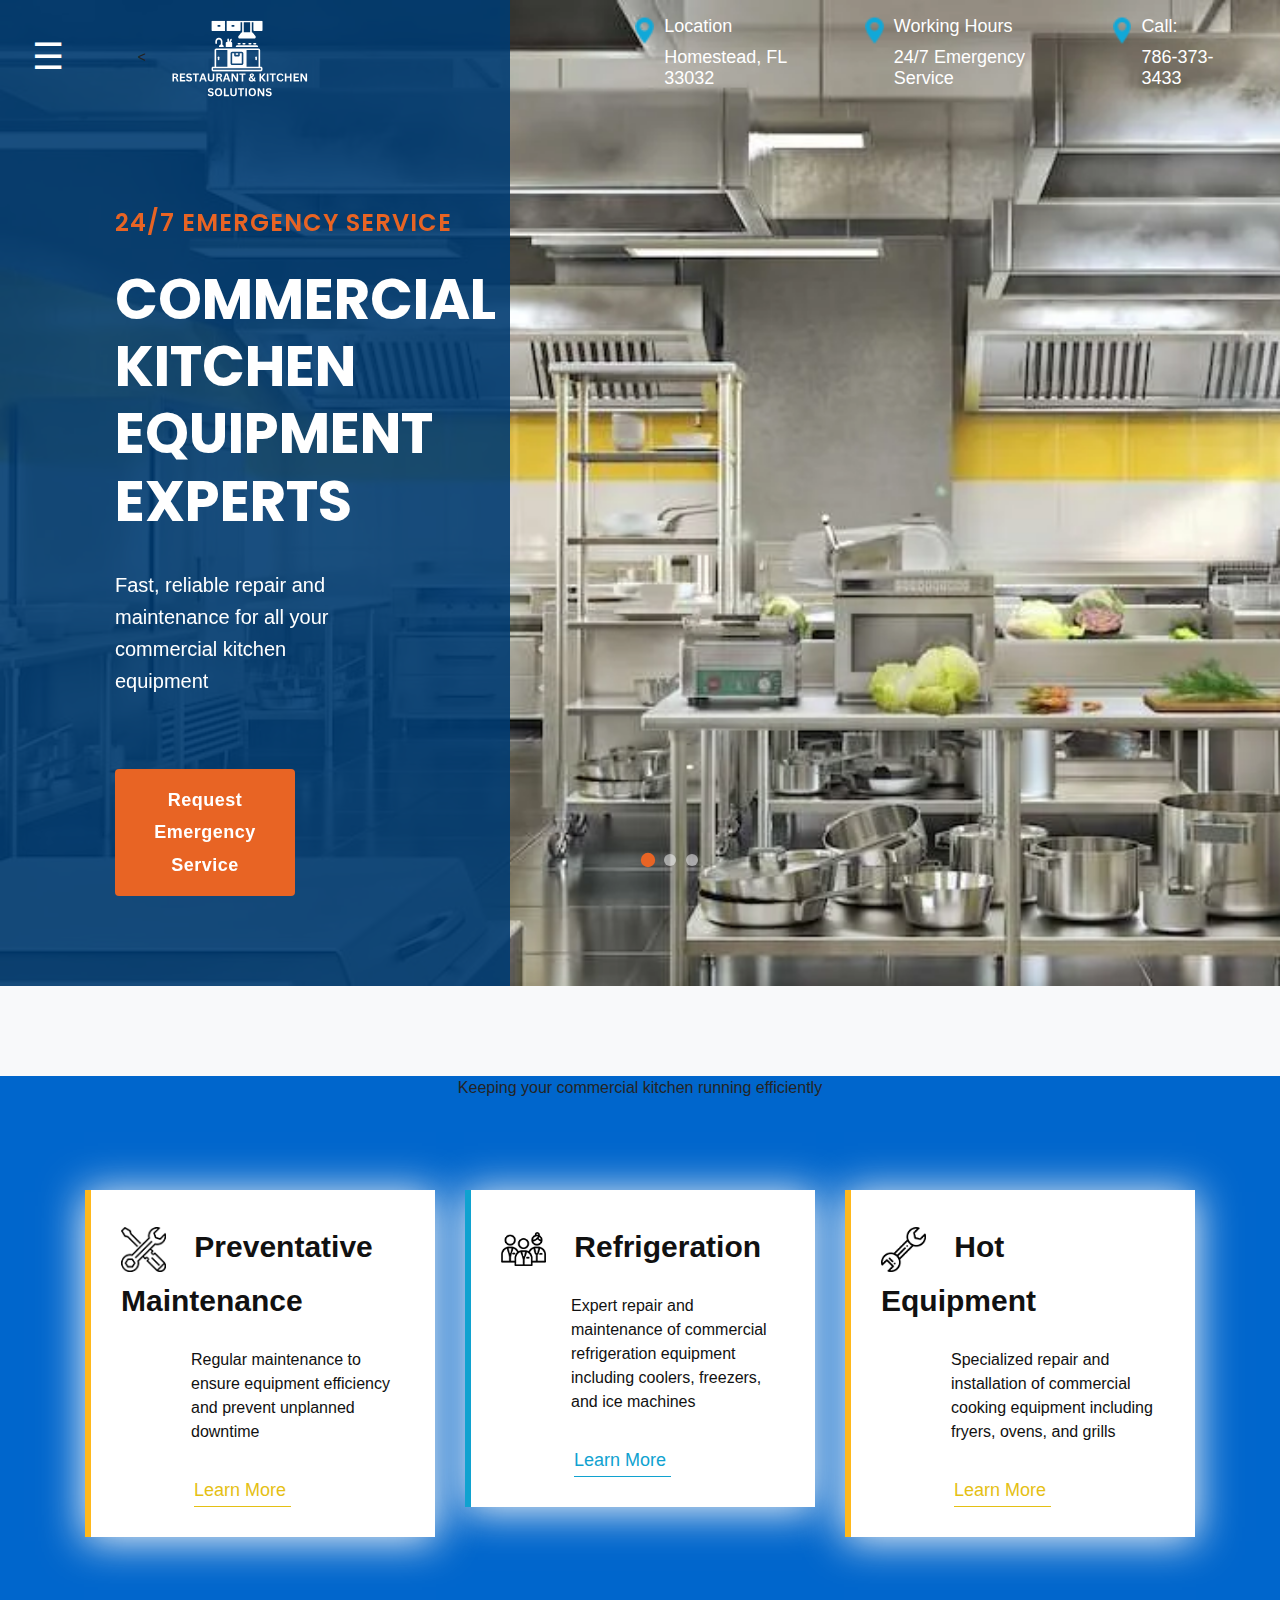
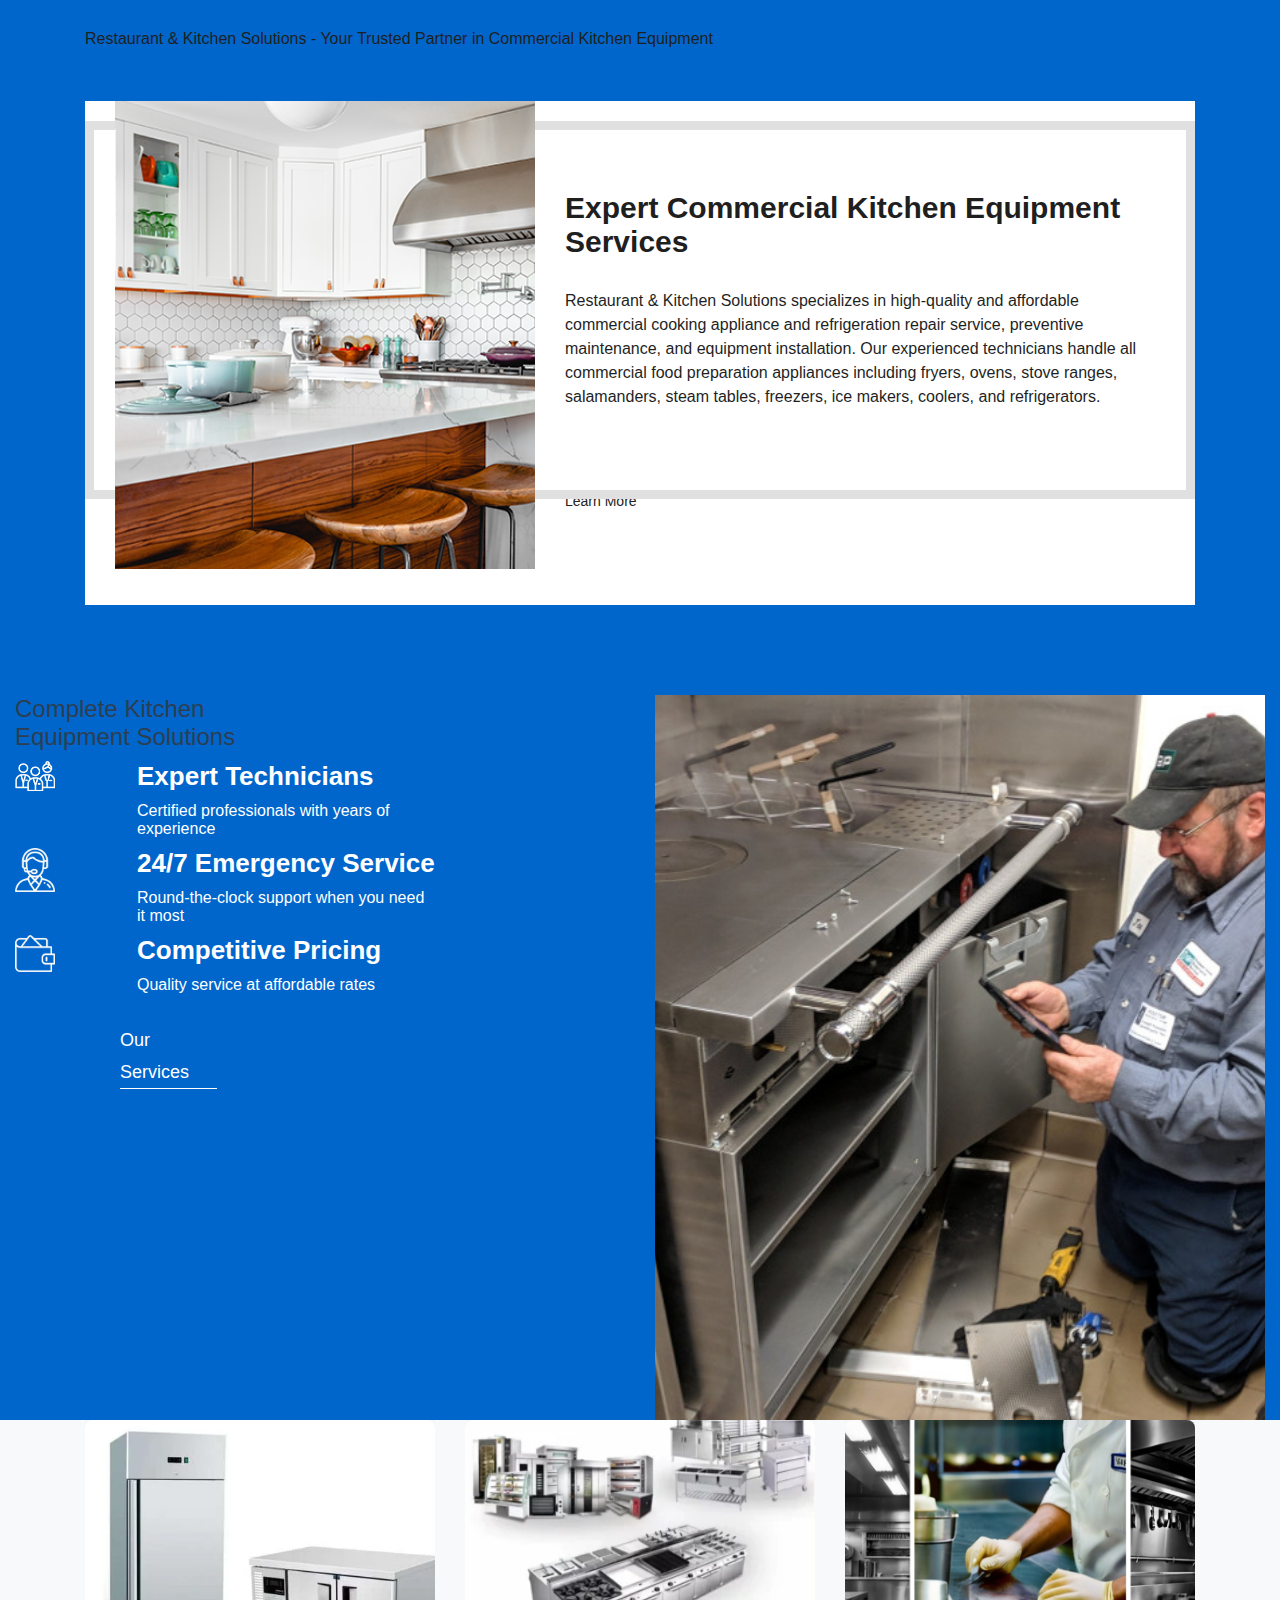
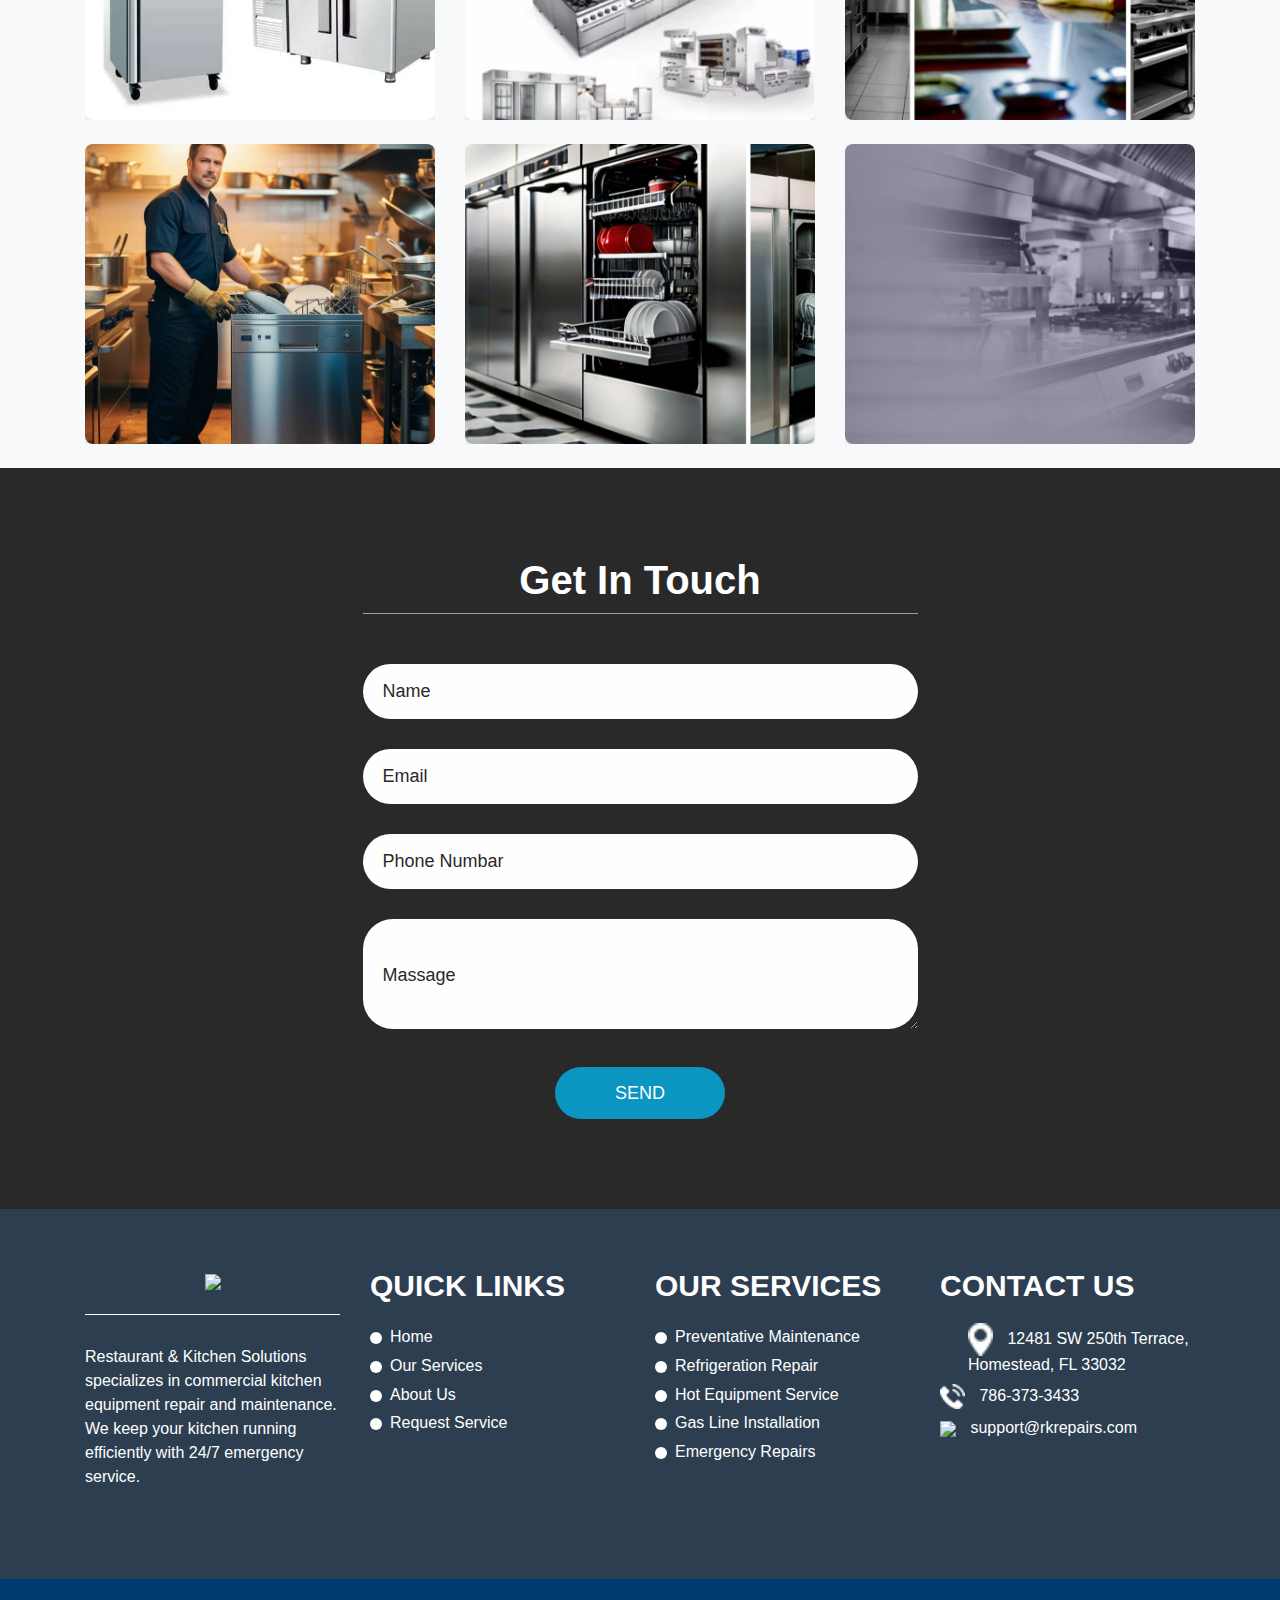
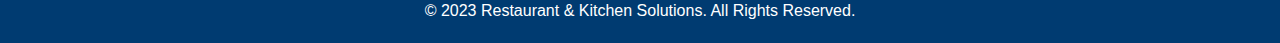
==== commit b0ffe4ed: "update" ====
--- a/index.html
+++ b/index.html
@@ -197,49 +197,49 @@
       </div>
       <!-- about section end -->
       <!-- staff section start -->
-      <div class="staff_section">
-         <div class="container-fluid">
-            <div class="row">
-               <div class="col-lg-6 col-sm-12">
-                  <div class="staff_section_main">
-                     <h1 class="everything_text">Complete Kitchen<br>Equipment Solutions</h1>
-                     <div class="profesinal_main">
-                        <div class="left_main">
-                           <div class="services_icon"><img src="images/service-icon.png" style="width: 40px; height: auto;"></div>
-                        </div>
-                        <div class="right_main">
-                           <h2 class="professional_text">Expert Technicians</h2>
-                           <h4 class="many_text">Certified professionals with years of experience</h4>
-                        </div>
-                     </div>
-                     <div class="profesinal_main">
-                        <div class="left_main">
-                           <div class="services_icon"><img src="images/support-icon.png" style="width: 40px; height: auto;"></div>
-                        </div>
-                        <div class="right_main">
-                           <h2 class="professional_text">24/7 Emergency Service</h2>
-                           <h4 class="many_text">Round-the-clock support when you need it most</h4>
-                        </div>
-                     </div>
-                     <div class="profesinal_main">
-                        <div class="left_main">
-                           <div class="services_icon"><img src="images/wallet-icon.png" style="width: 40px; height: auto;"></div>
-                        </div>
-                        <div class="right_main">
-                           <h2 class="professional_text">Competitive Pricing</h2>
-                           <h4 class="many_text">Quality service at affordable rates</h4>
-                        </div>
-                        <div class="readmore_bt"><a href="services.html">Our Services</a></div>
-                     </div>
-                  </div>
-               </div>
-               <div class="col-lg-6 col-sm-12 padding_right_0">
-                  <div class="image_1" style="background-size: cover; background-position: center;"></div>
-               </div>
-            </div>
-         </div>
-      </div>
-      <!-- staff section end -->
+<div class="staff_section" style="background-color: #0066cc;">
+   <div class="container-fluid">
+      <div class="row">
+         <div class="col-lg-6 col-sm-12">
+            <div class="staff_section_main">
+               <h1 class="everything_text">Complete Kitchen<br>Equipment Solutions</h1>
+               <div class="profesinal_main">
+                  <div class="left_main">
+                     <div class="services_icon"><img src="images/service-icon.png" style="width: 40px; height: auto;"></div>
+                  </div>
+                  <div class="right_main">
+                     <h2 class="professional_text">Expert Technicians</h2>
+                     <h4 class="many_text">Certified professionals with years of experience</h4>
+                  </div>
+               </div>
+               <div class="profesinal_main">
+                  <div class="left_main">
+                     <div class="services_icon"><img src="images/support-icon.png" style="width: 40px; height: auto;"></div>
+                  </div>
+                  <div class="right_main">
+                     <h2 class="professional_text">24/7 Emergency Service</h2>
+                     <h4 class="many_text">Round-the-clock support when you need it most</h4>
+                  </div>
+               </div>
+               <div class="profesinal_main">
+                  <div class="left_main">
+                     <div class="services_icon"><img src="images/wallet-icon.png" style="width: 40px; height: auto;"></div>
+                  </div>
+                  <div class="right_main">
+                     <h2 class="professional_text">Competitive Pricing</h2>
+                     <h4 class="many_text">Quality service at affordable rates</h4>
+                  </div>
+                  <div class="readmore_bt"><a href="services.html">Our Services</a></div>
+               </div>
+            </div>
+         </div>
+         <div class="col-lg-6 col-sm-12 padding_right_0">
+            <div class="image_1" style="background-size: cover; background-position: center;"></div>
+         </div>
+      </div>
+   </div>
+</div>
+<!-- staff section end -->
       <!-- client section start -->
       <!--<div class="client_section layout_padding">
          <div id="my_slider" class="carousel slide" data-ride="carousel">
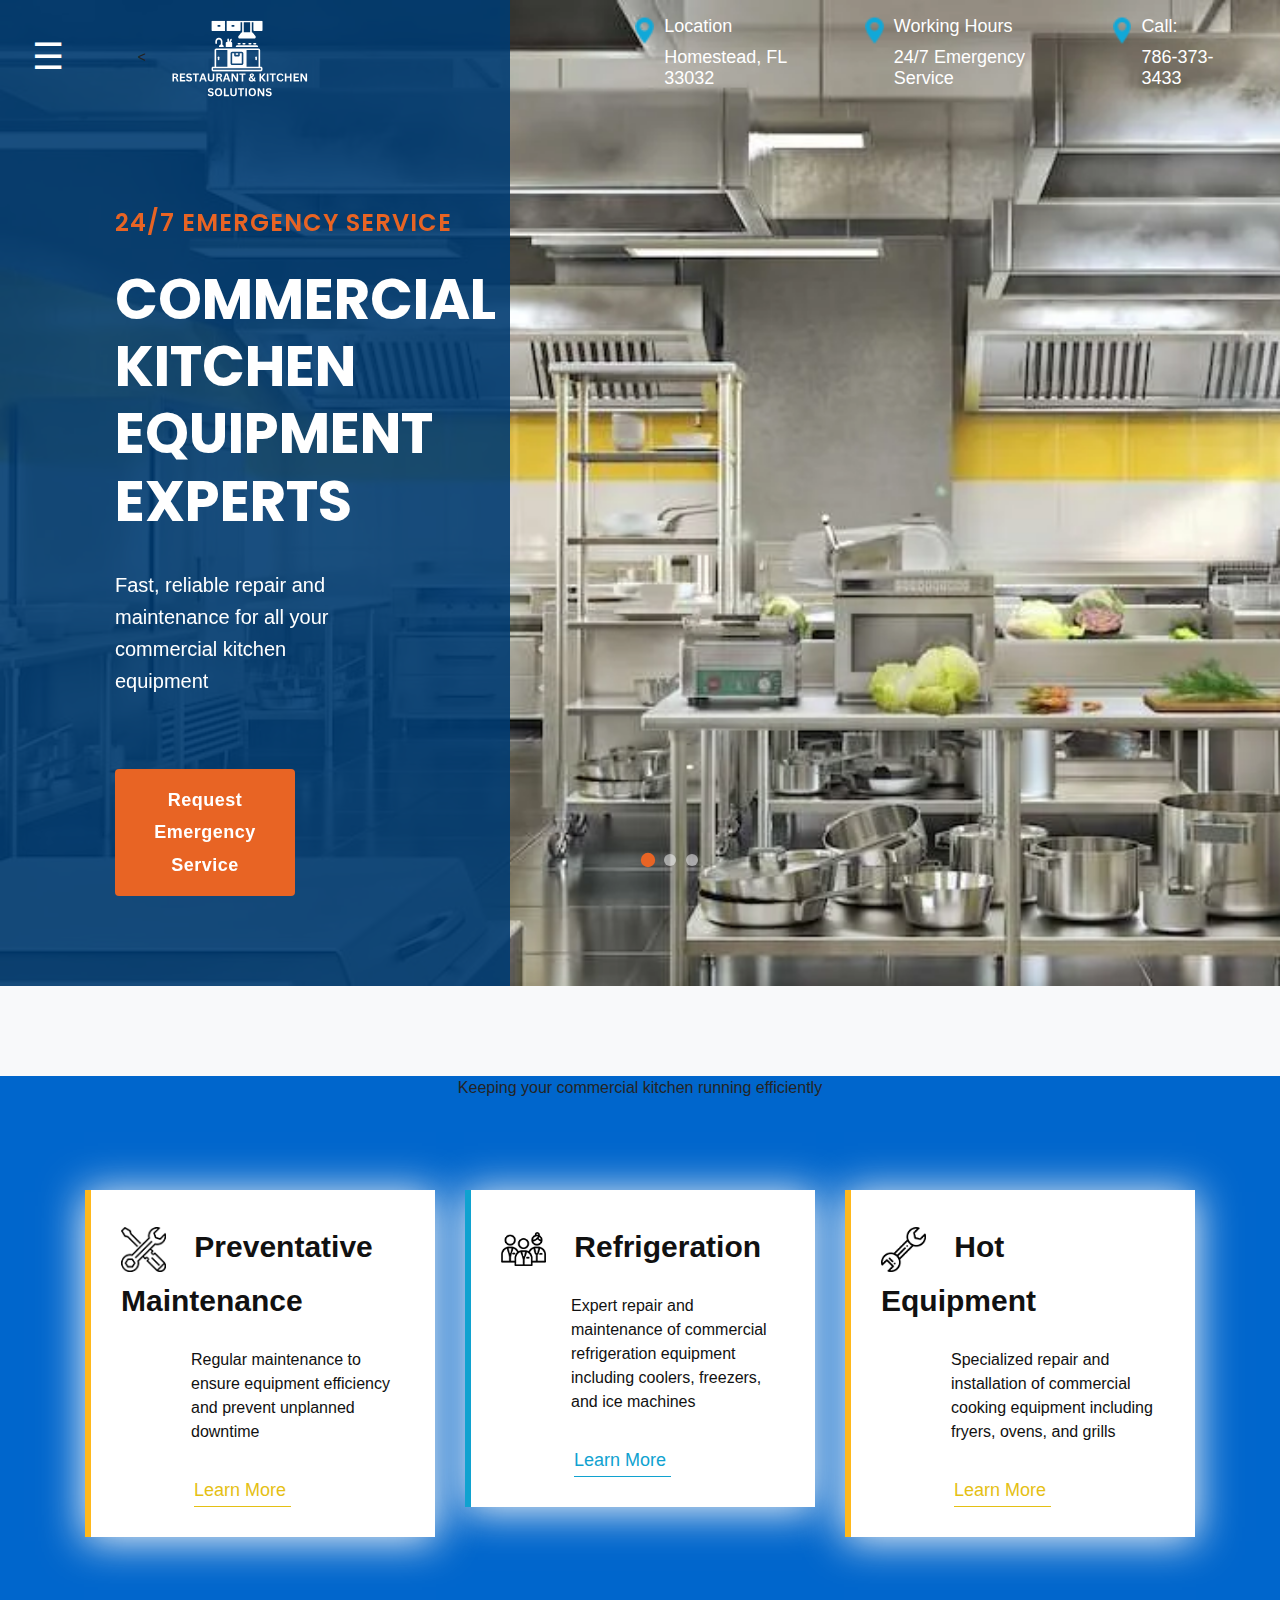
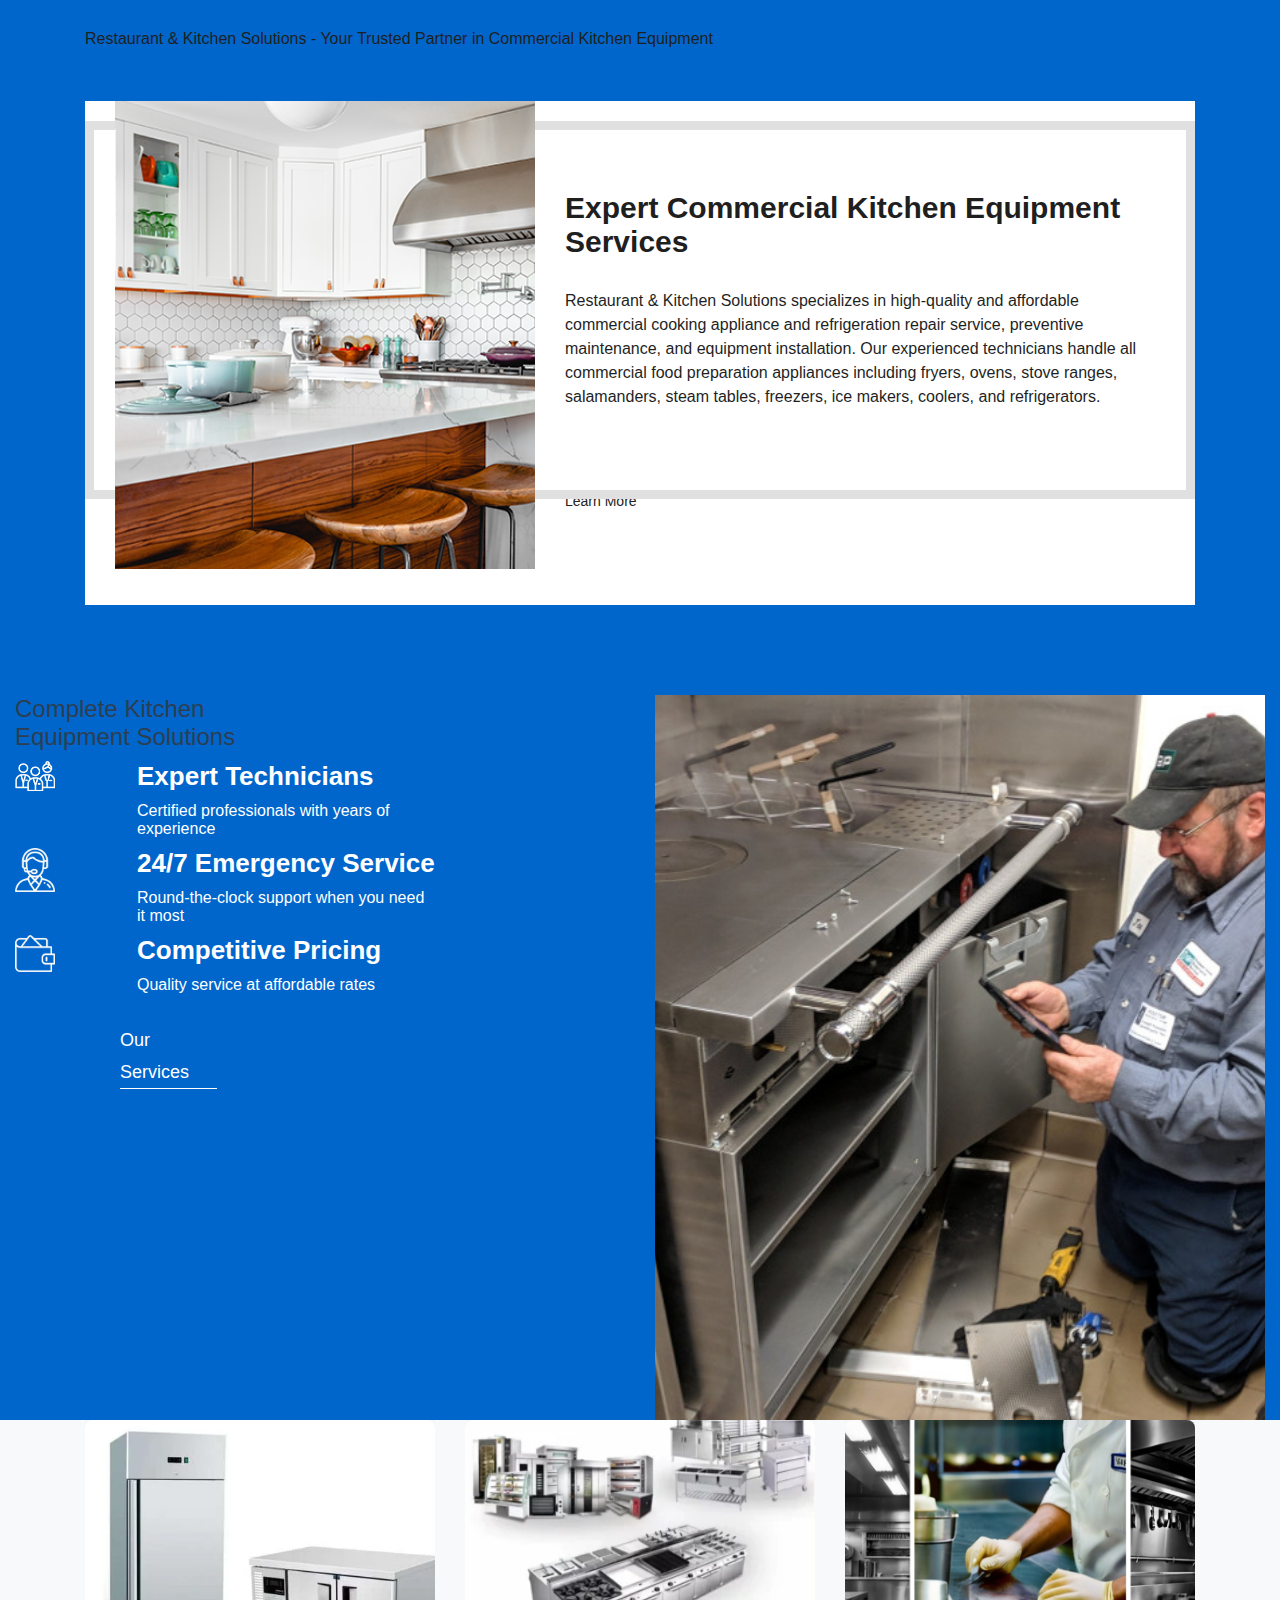
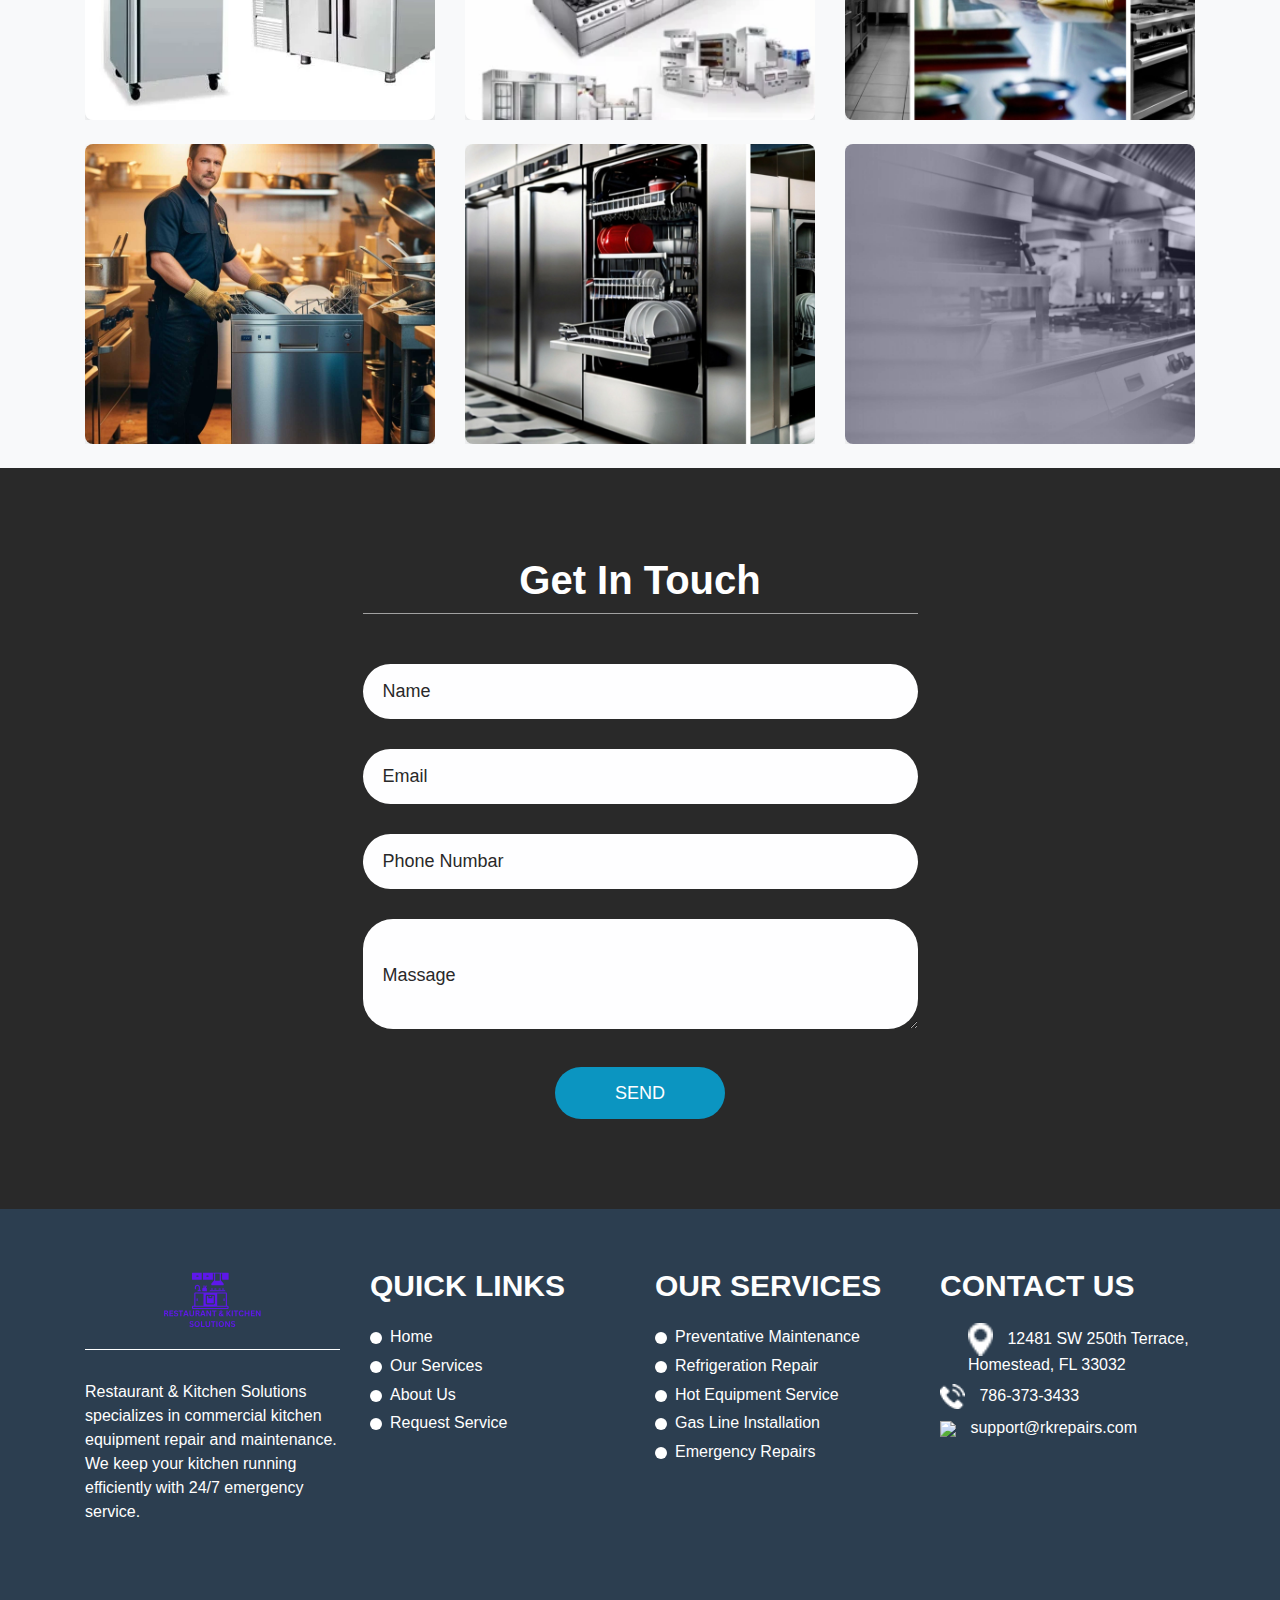
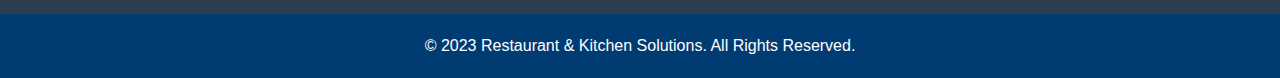
==== commit 2e3685a1: "update" ====
--- a/index.html
+++ b/index.html
@@ -355,7 +355,7 @@
                <div class="row">
                   <div class="col-lg-3 col-sm-6">
                      <div class="footer_logo">
-                        <img src="images/footer-logo.svg" style="max-width: 200px; height: auto;">
+                        <img src="images/logo.svg" style="max-width: 200px; height: auto;">
                      </div>
                      <p class="dummy_text">Restaurant & Kitchen Solutions specializes in commercial kitchen equipment repair and maintenance. We keep your kitchen running efficiently with 24/7 emergency service.</p>
                   </div>
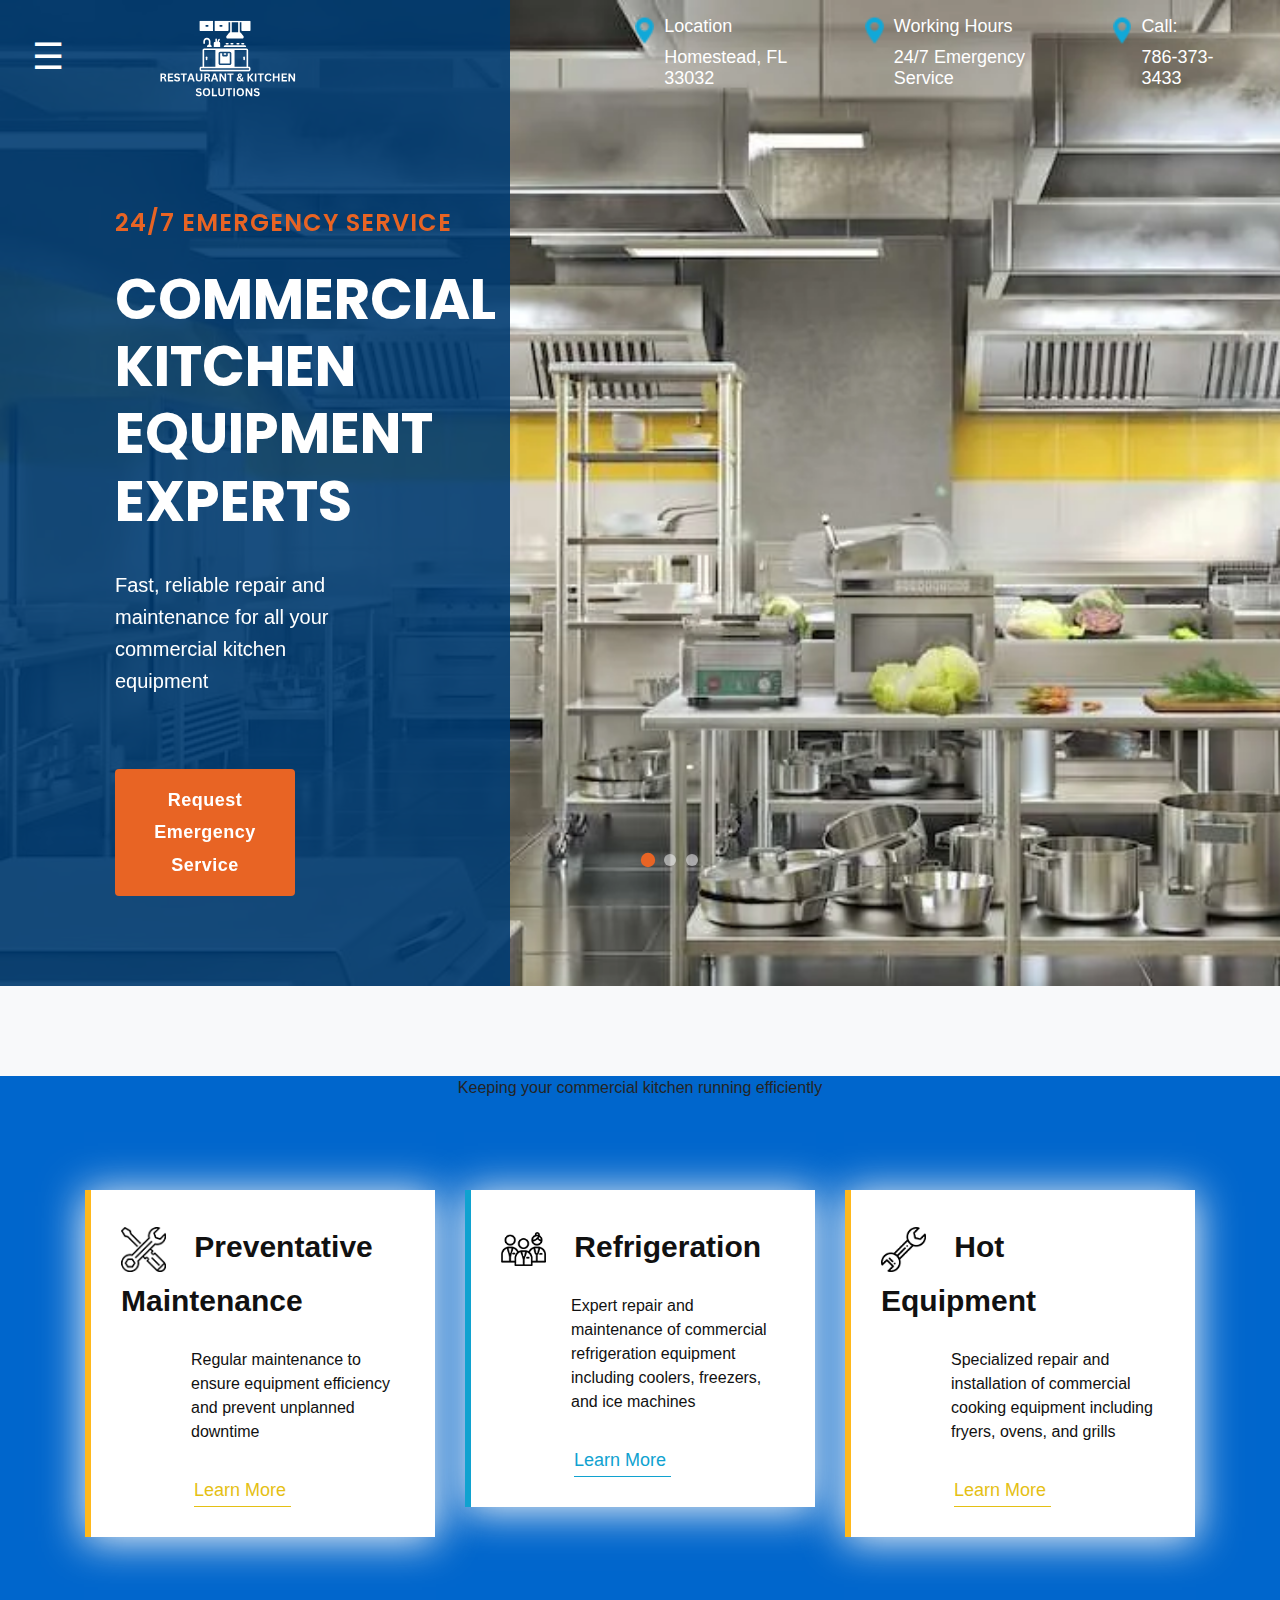
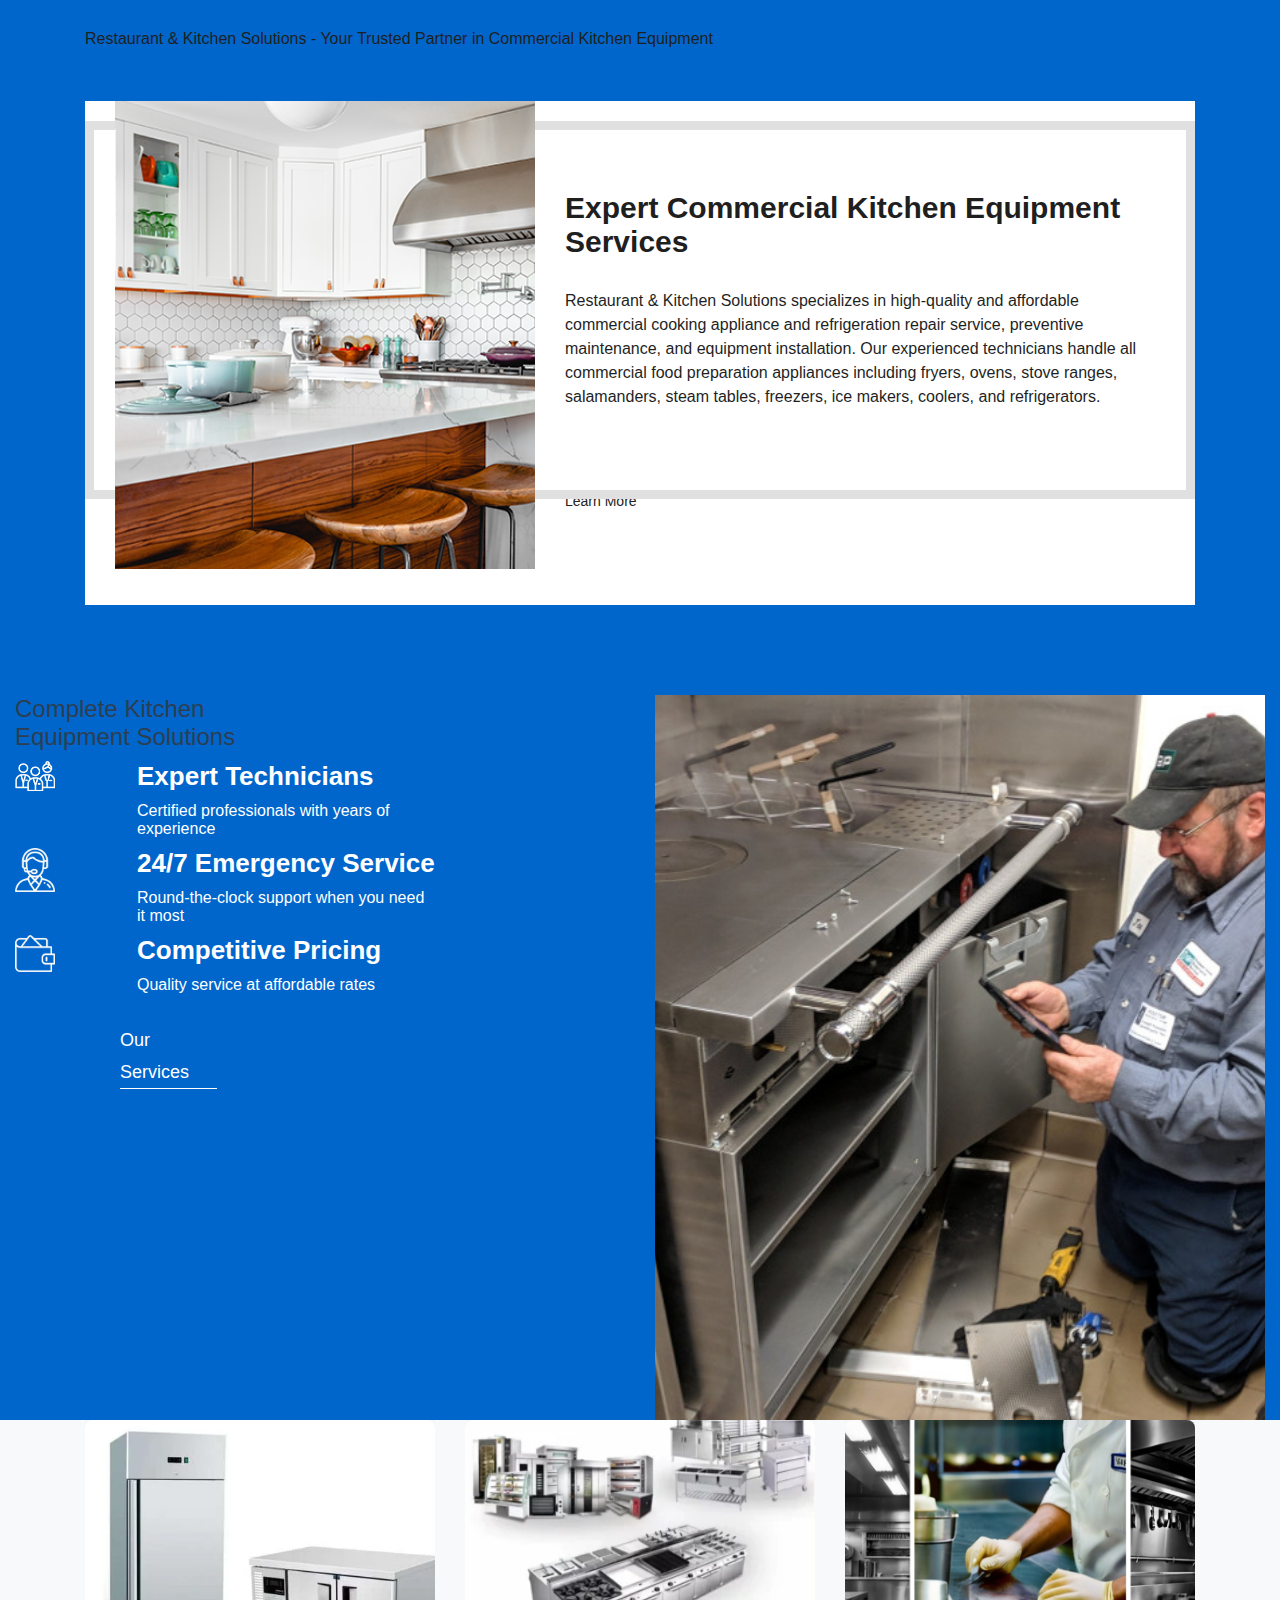
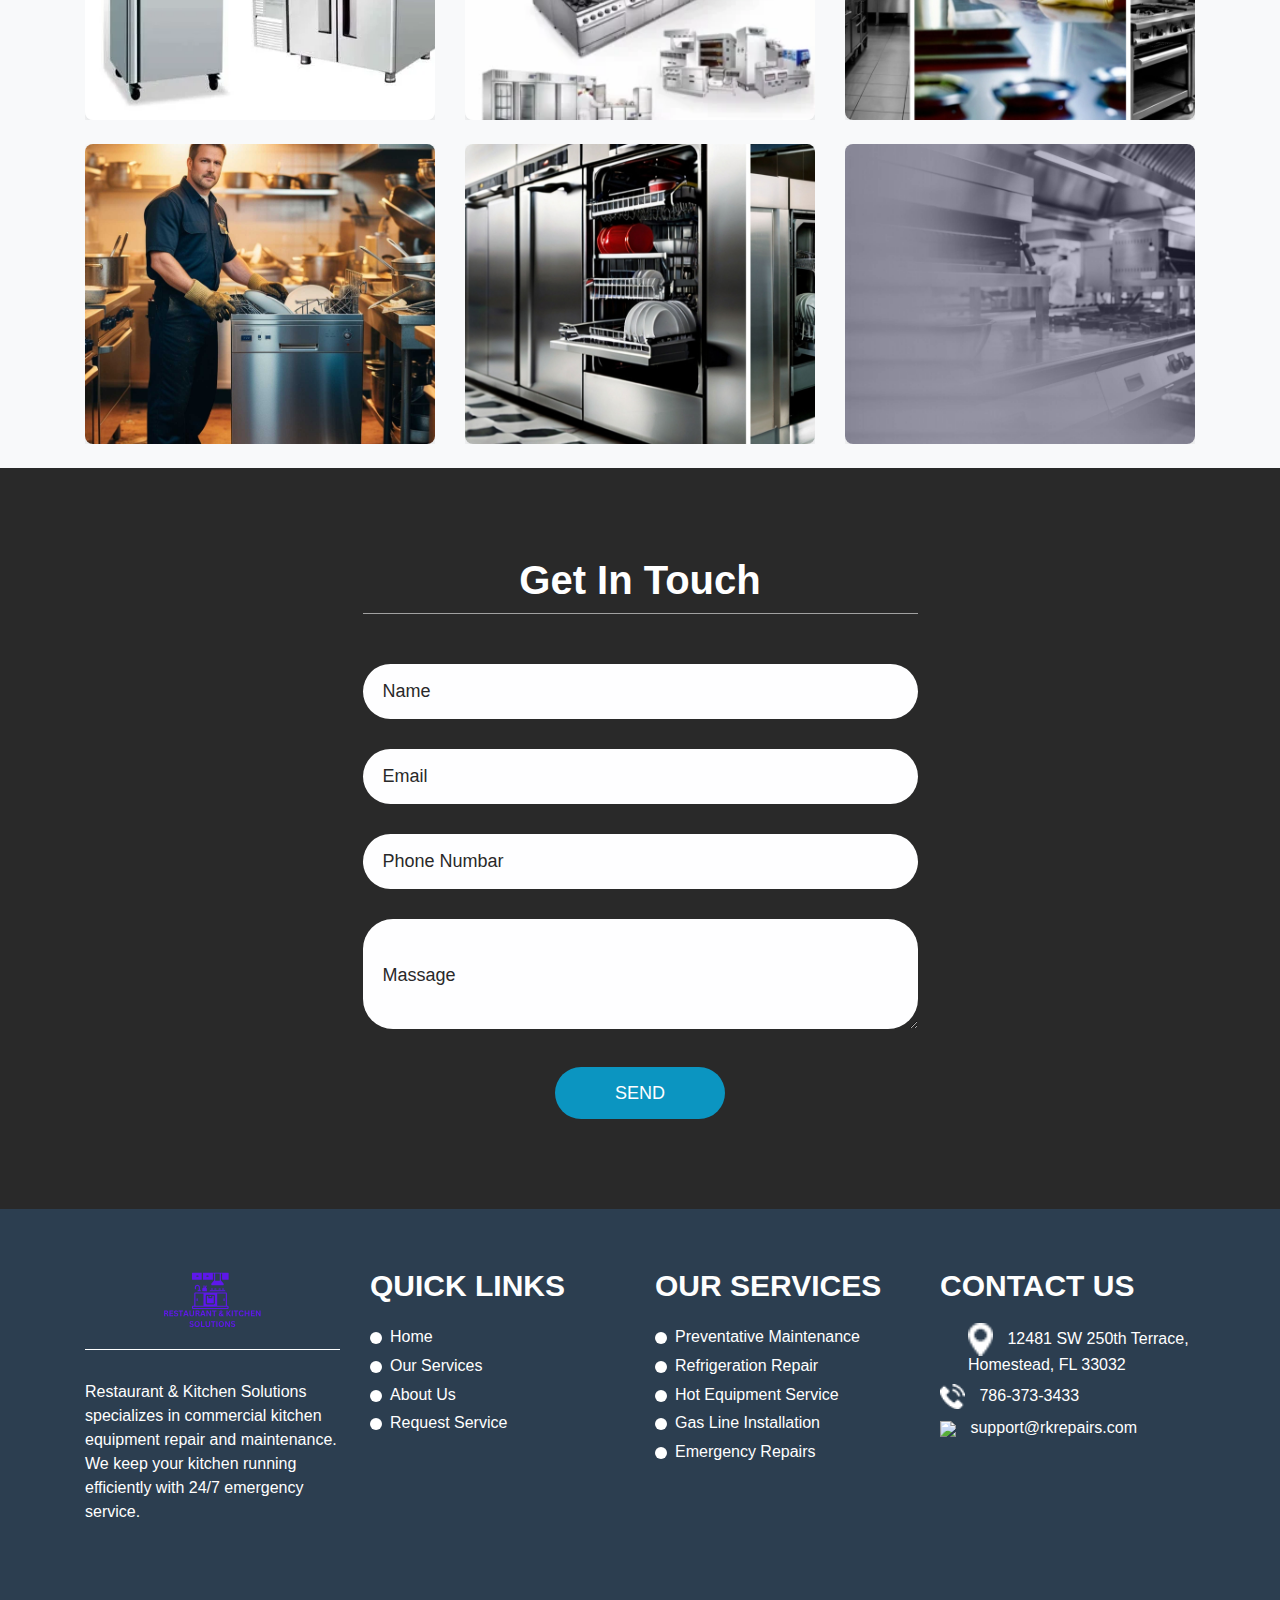
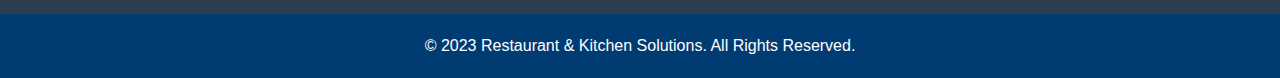
==== commit 2ce1eb2d: "update" ====
--- a/index.html
+++ b/index.html
@@ -45,7 +45,7 @@
             <div id="main">
                <span style="font-size:36px;cursor:pointer; color: #fff" onclick="openNav()">&#9776;</span>
             </div>
-            <a href="index.html" class="logo"><  <img src="images/logo.svg" style="width: 180px; height: auto; filter: brightness(100);"></a>
+            <a href="index.html" class="logo">  <img src="images/logo.svg" style="width: 180px; height: auto; filter: brightness(100);"></a>
             <button class="navbar-toggler" type="button" data-toggle="collapse" data-target="#navbarSupportedContent" aria-controls="navbarSupportedContent" aria-expanded="false" aria-label="Toggle navigation">
             <span class="navbar-toggler-icon"></span>
             </button>
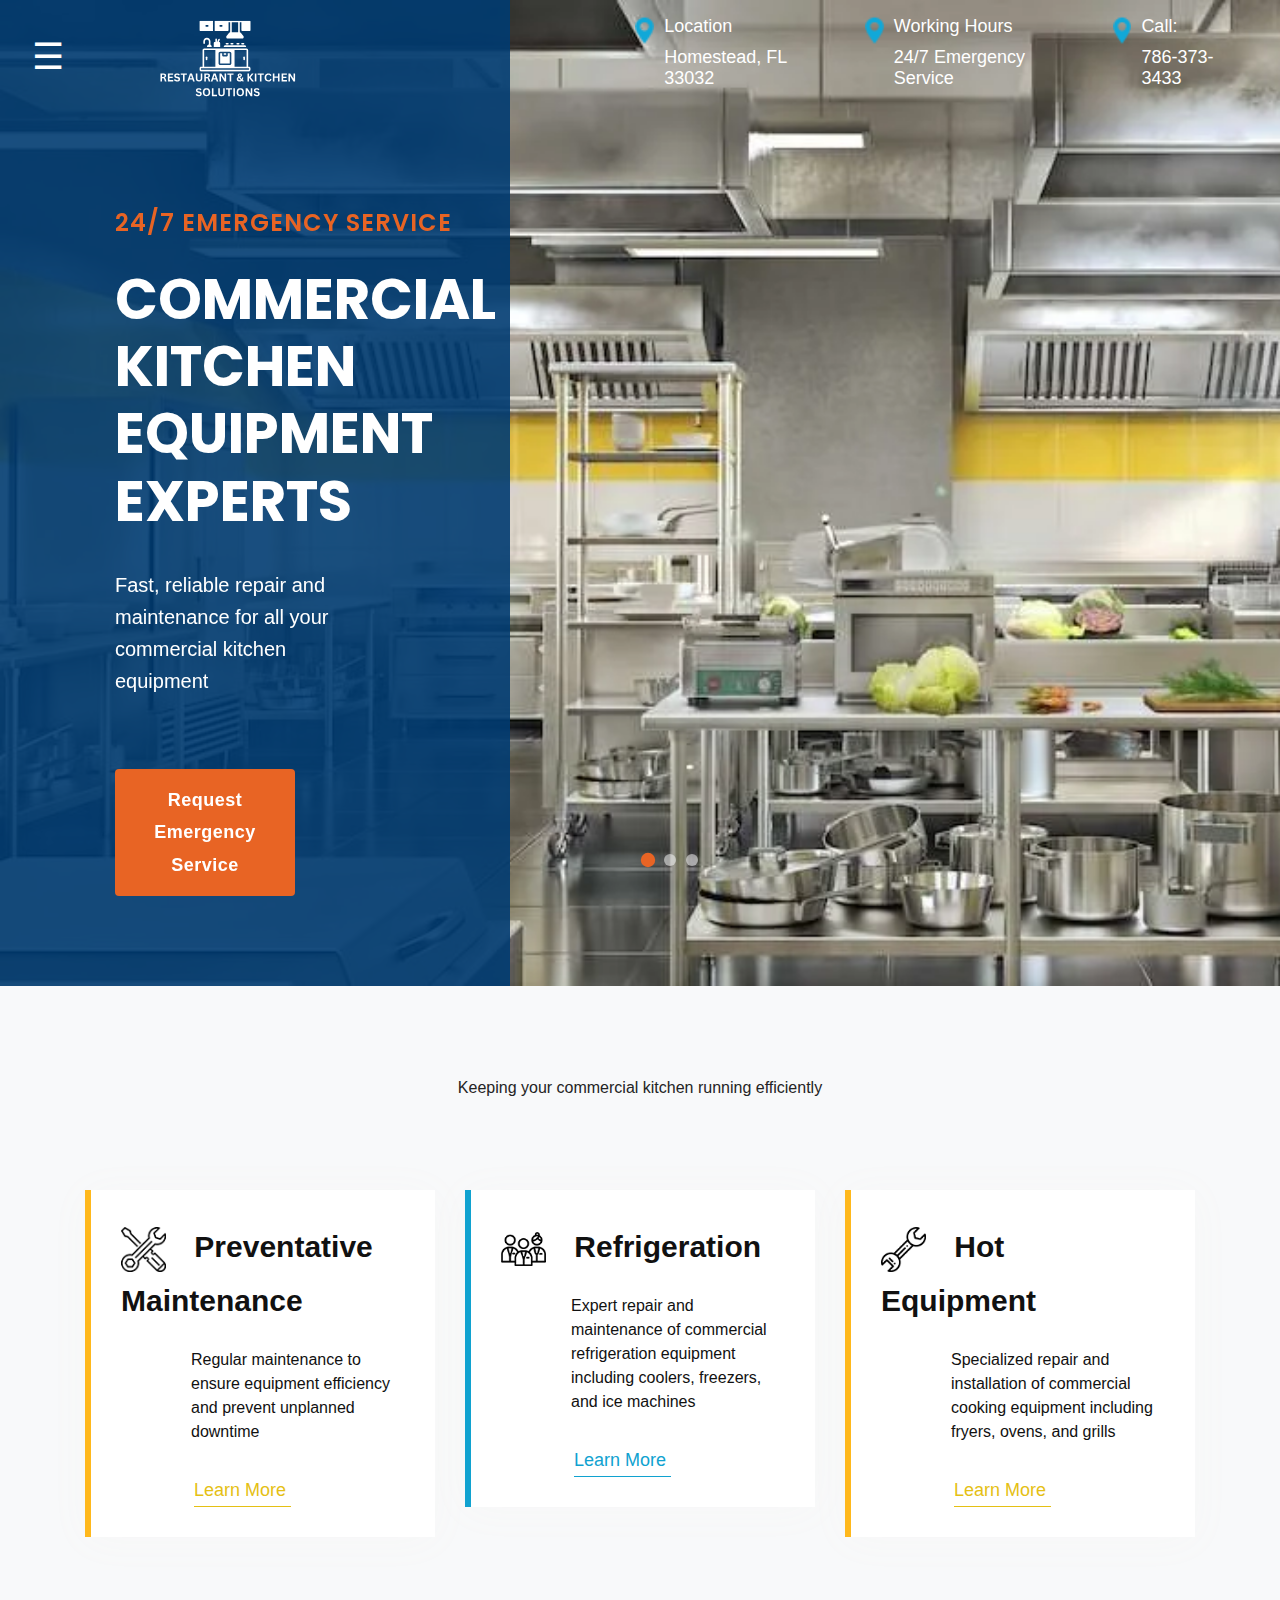
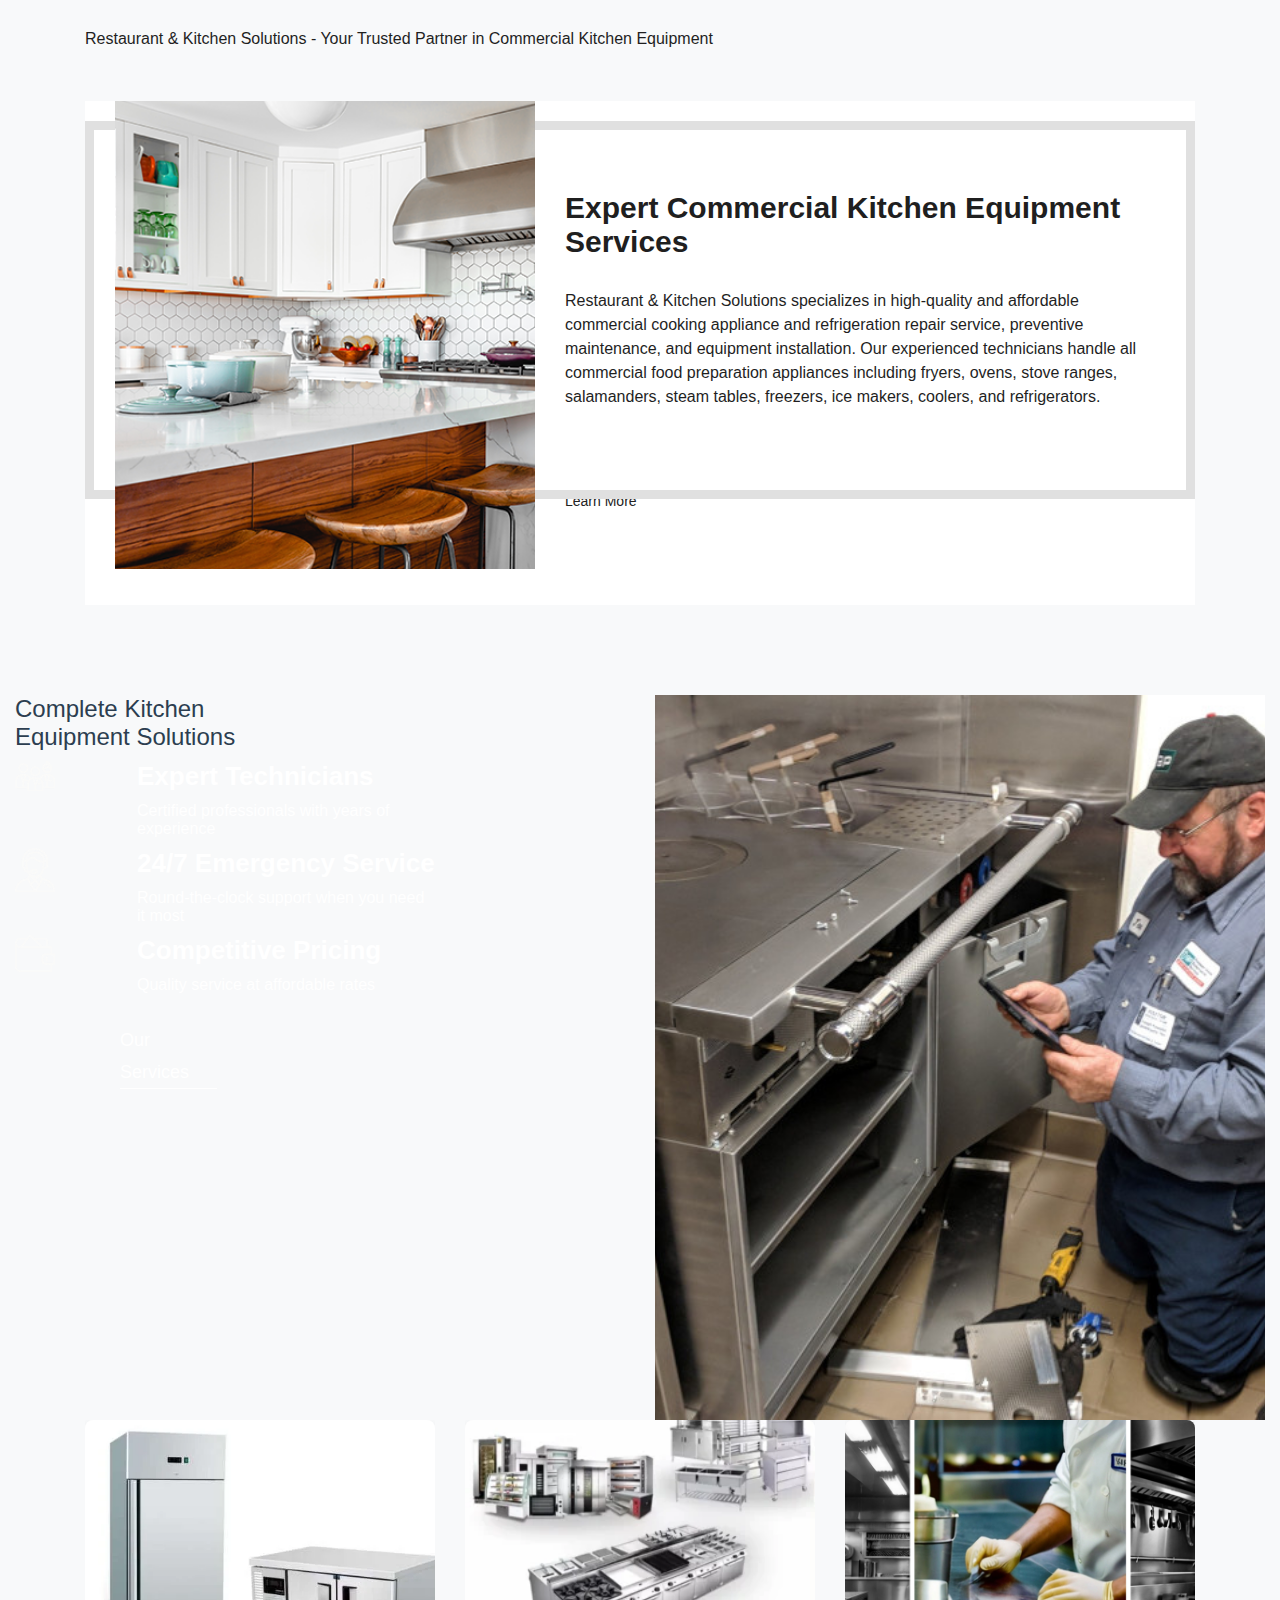
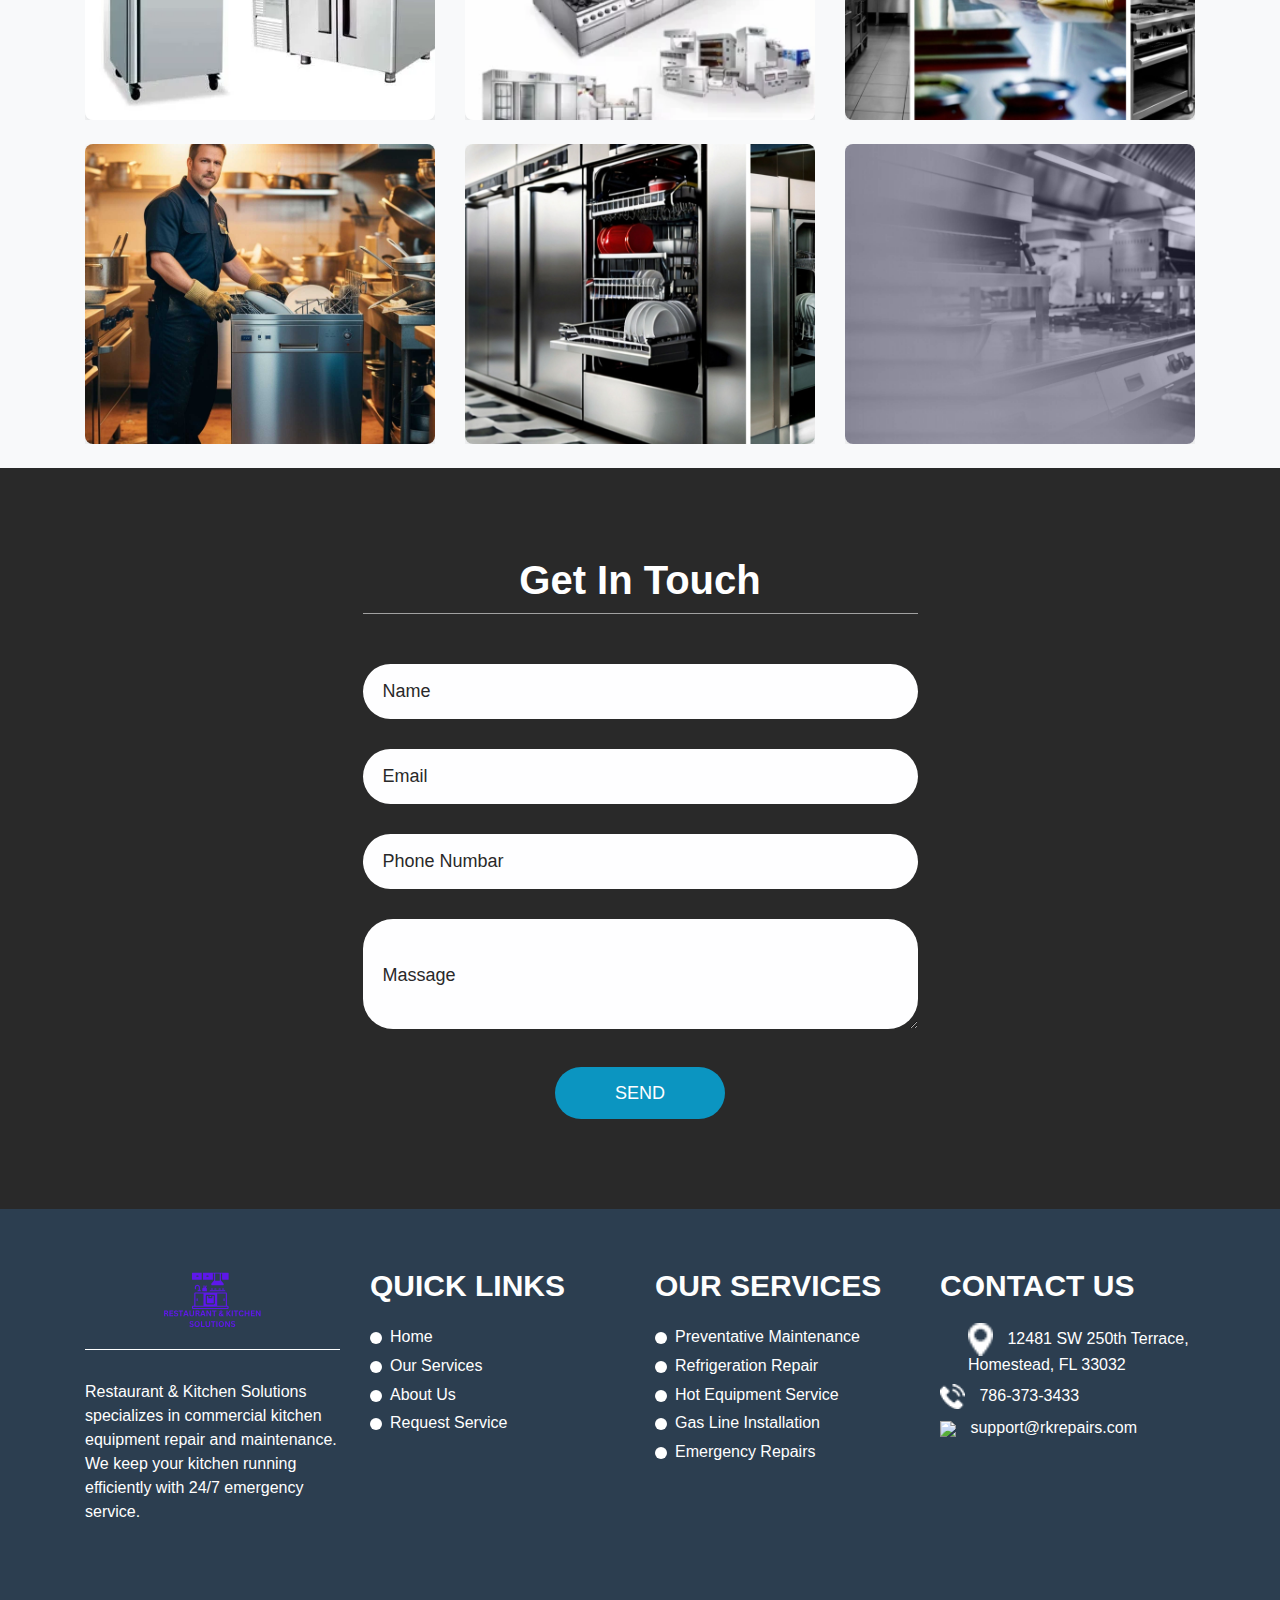
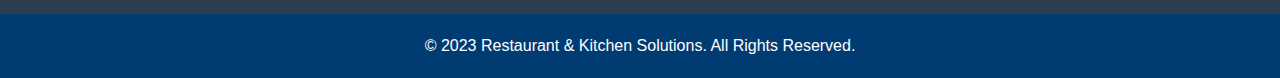
==== commit 22d92264: "update" ====
--- a/index.html
+++ b/index.html
@@ -197,7 +197,7 @@
       </div>
       <!-- about section end -->
       <!-- staff section start -->
-<div class="staff_section" style="background-color: #0066cc;">
+<div class="staff_section" >
    <div class="container-fluid">
       <div class="row">
          <div class="col-lg-6 col-sm-12">
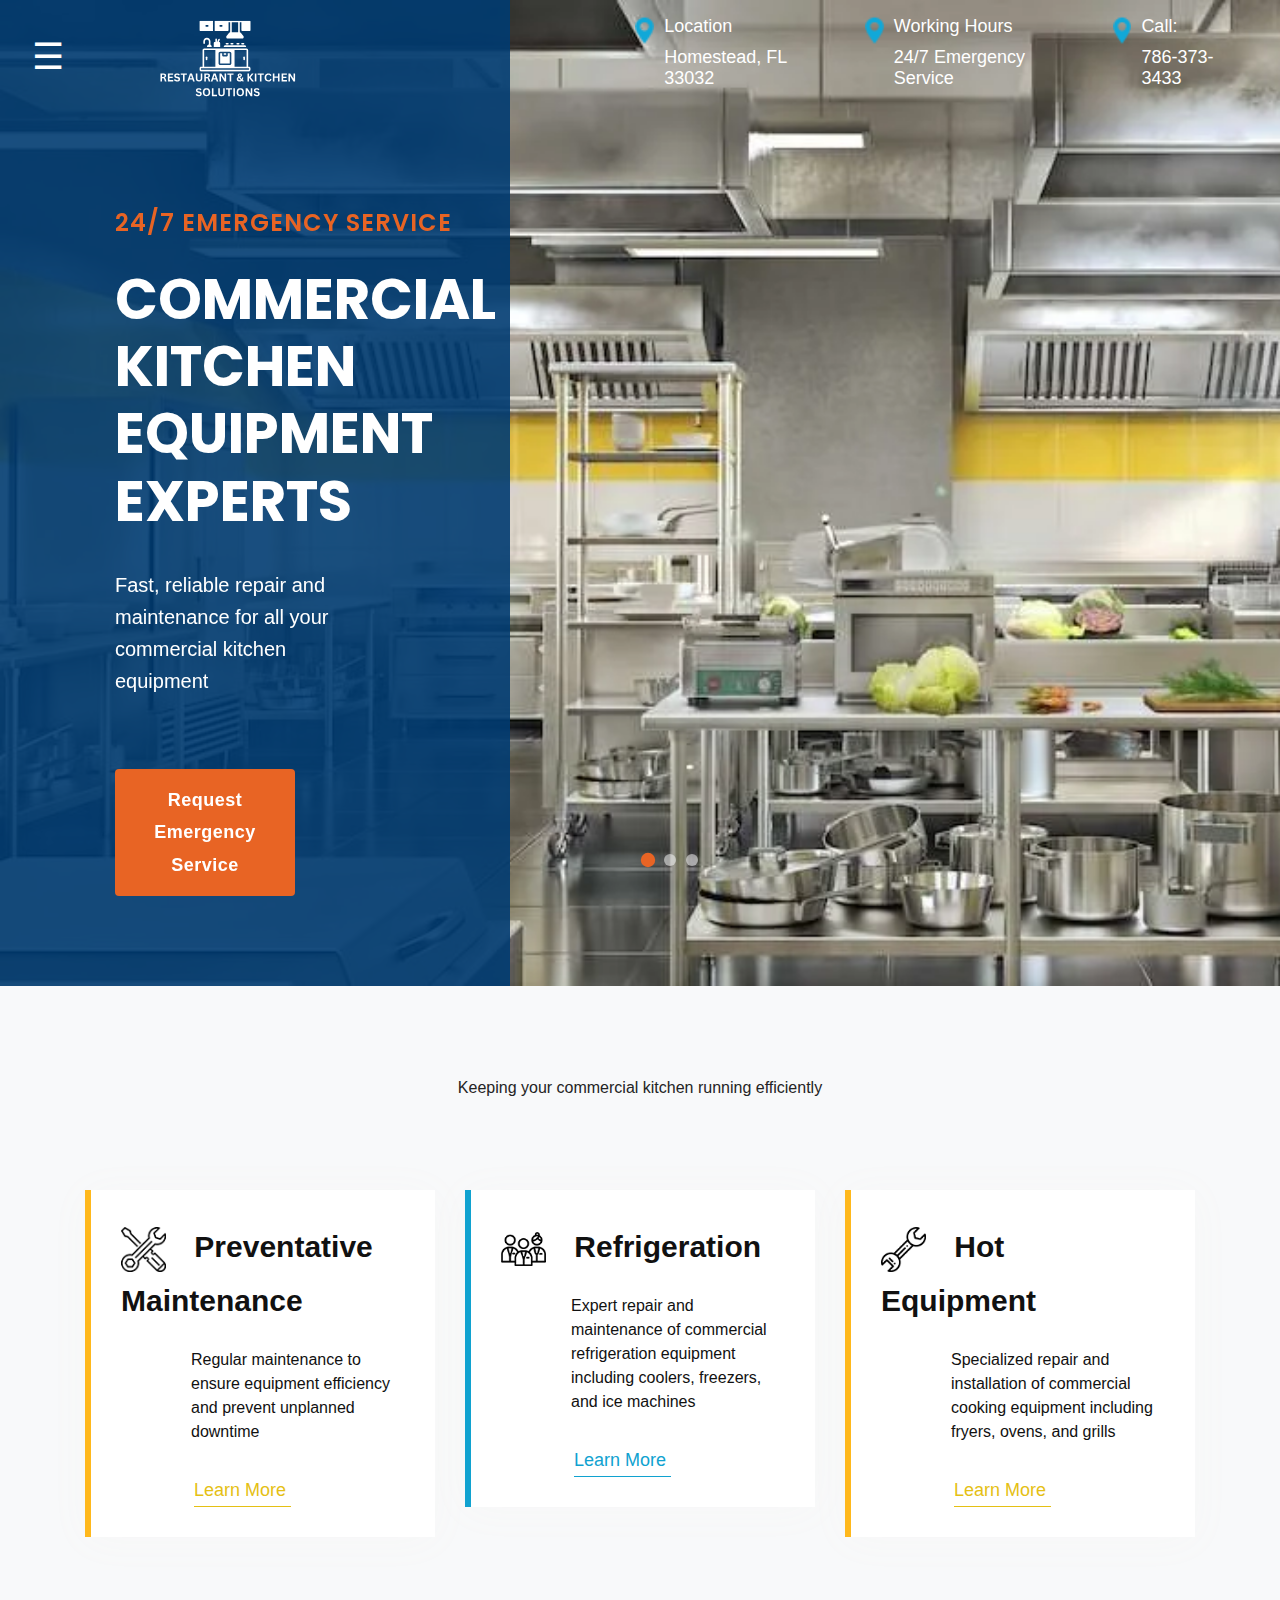
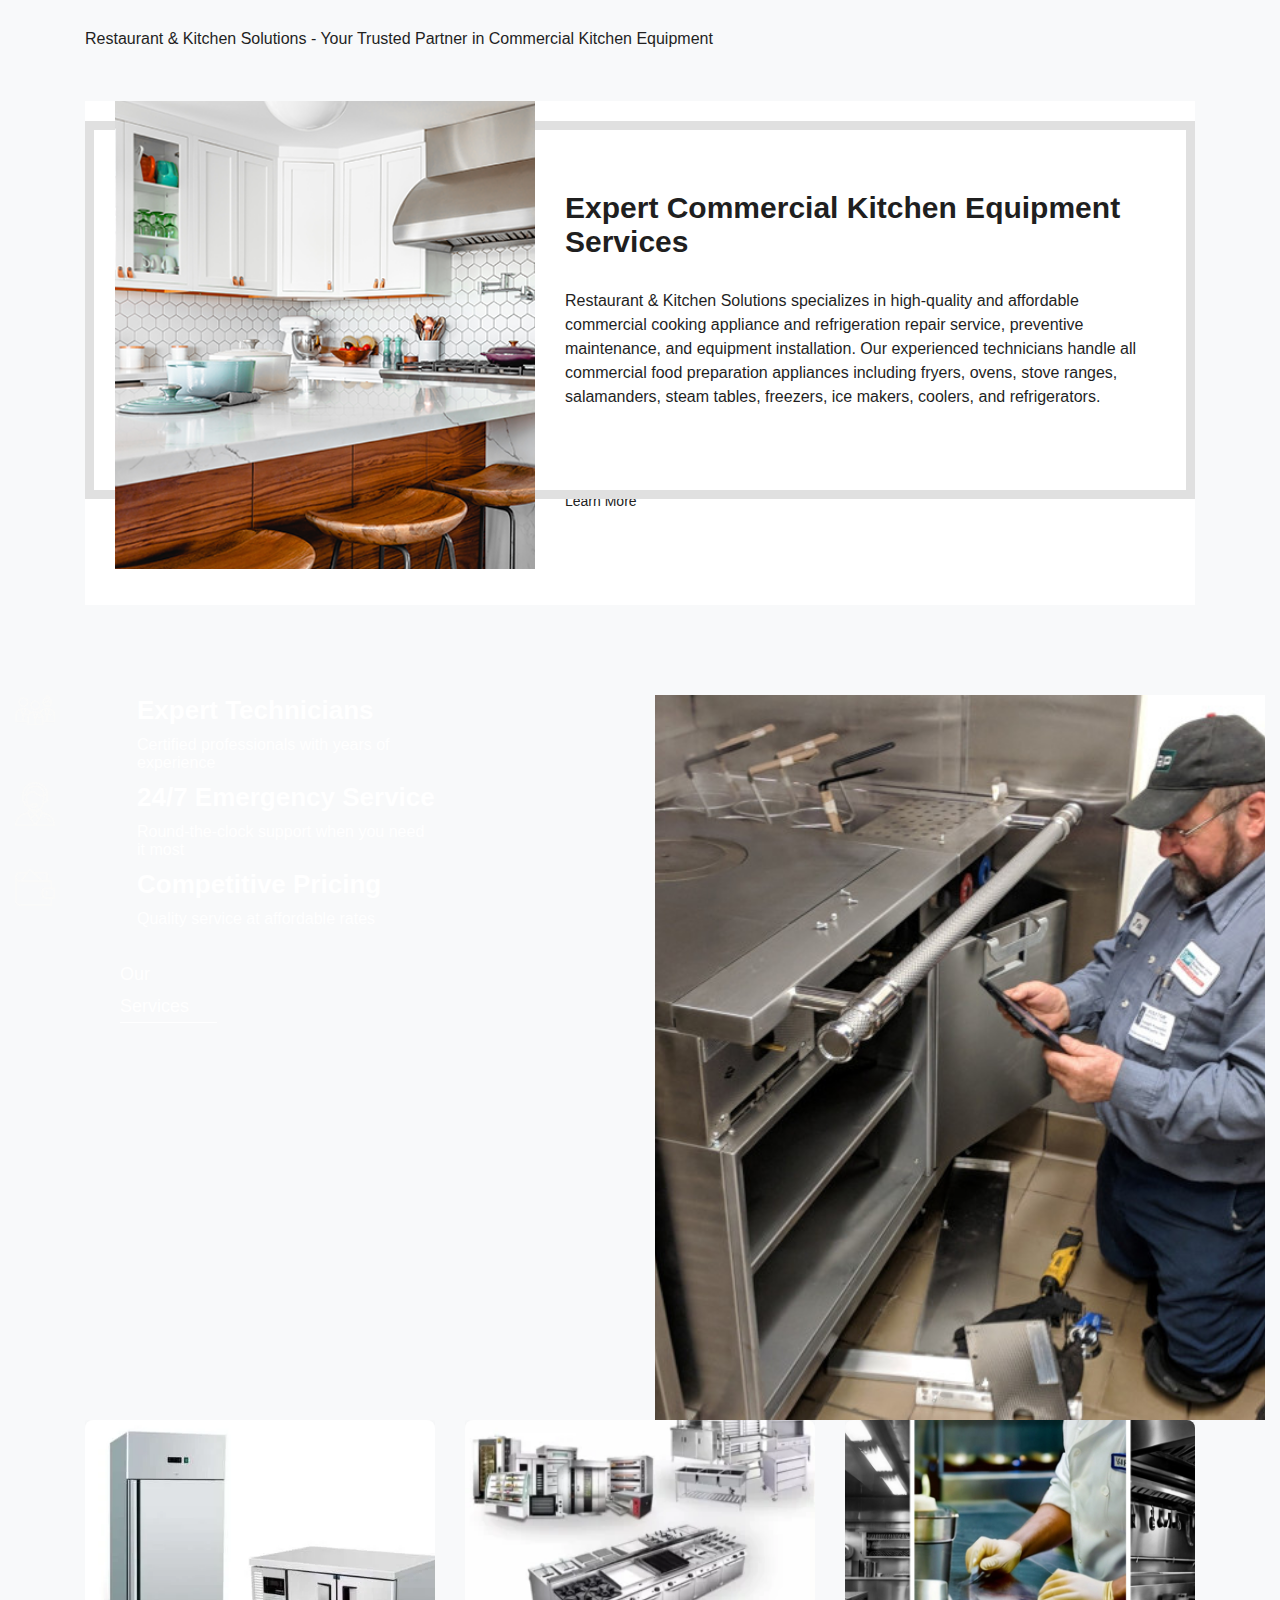
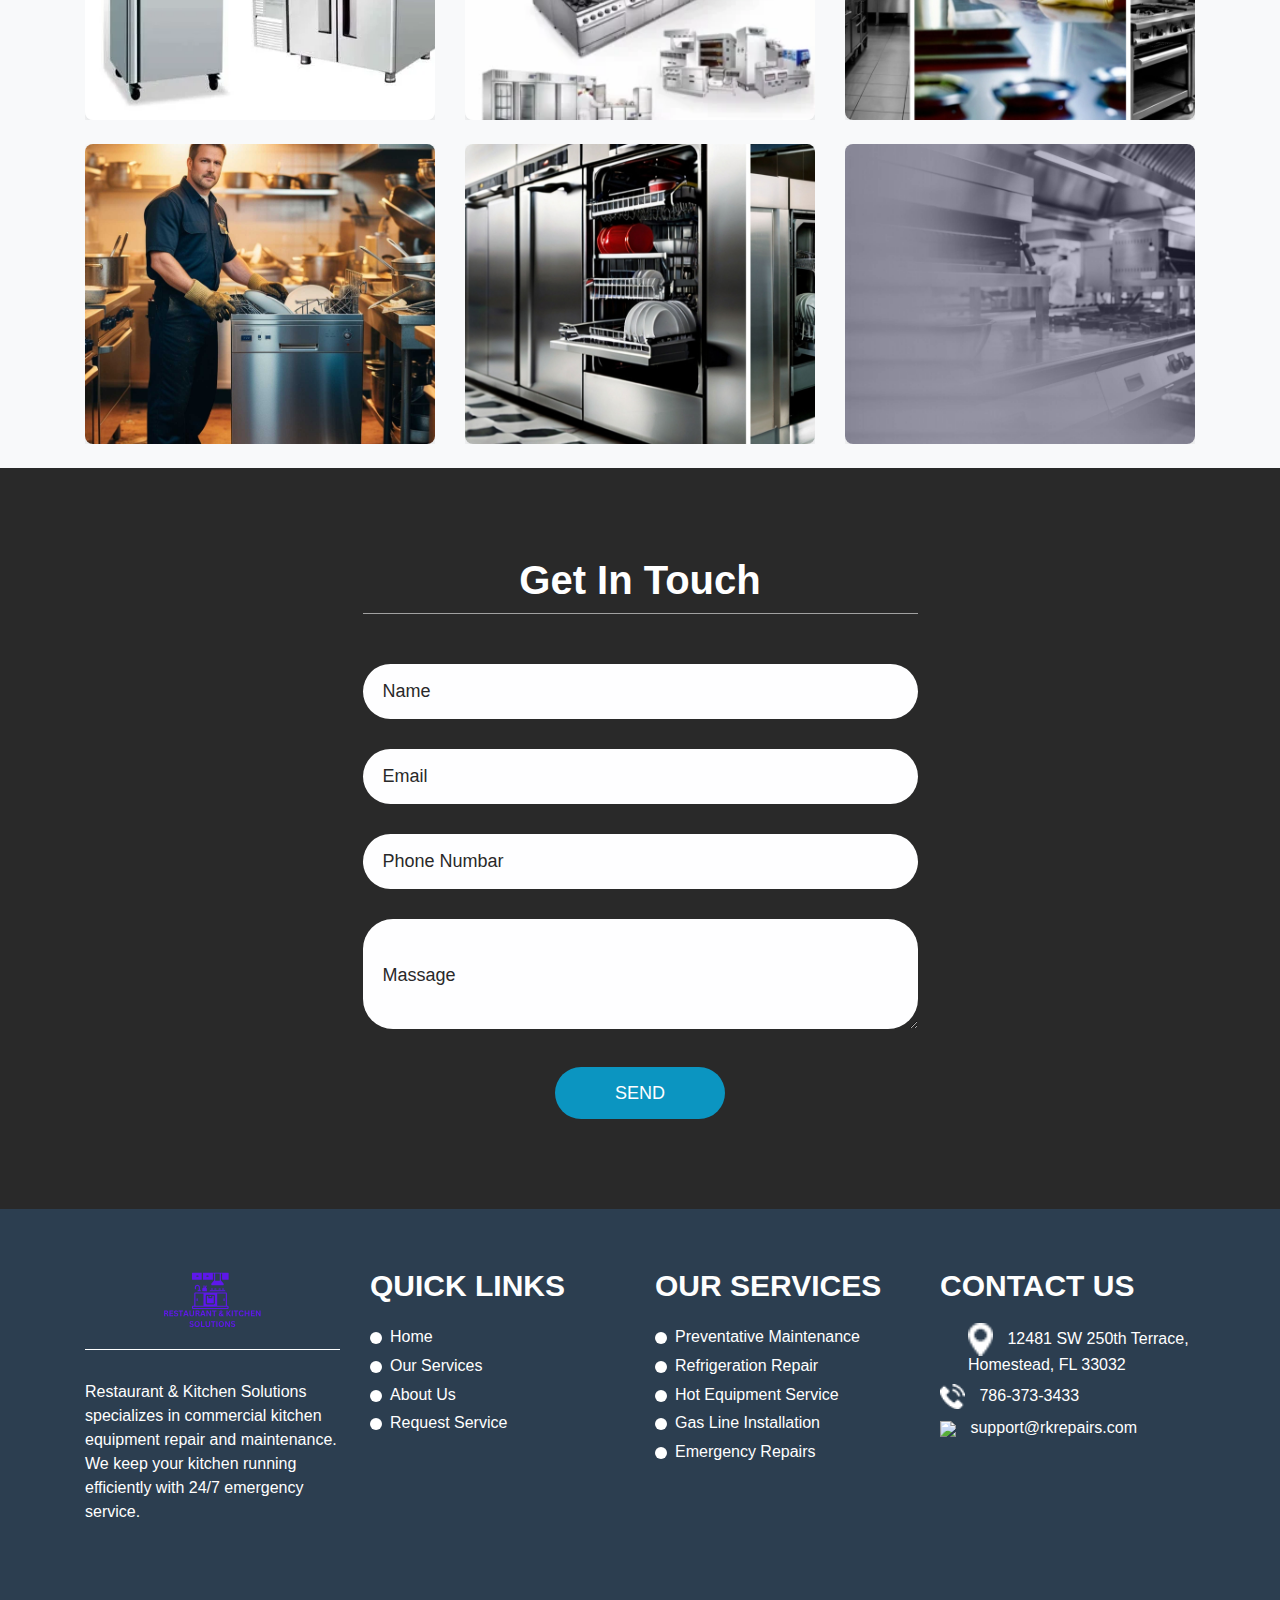
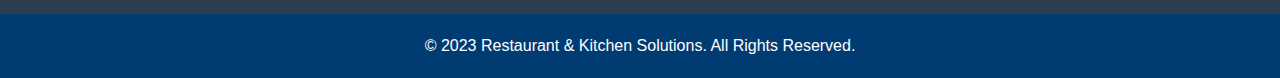
==== commit 0f69022d: "update" ====
--- a/index.html
+++ b/index.html
@@ -202,7 +202,7 @@
       <div class="row">
          <div class="col-lg-6 col-sm-12">
             <div class="staff_section_main">
-               <h1 class="everything_text">Complete Kitchen<br>Equipment Solutions</h1>
+               <!--<h1 class="everything_text">Complete Kitchen<br>Equipment Solutions</h1>-->
                <div class="profesinal_main">
                   <div class="left_main">
                      <div class="services_icon"><img src="images/service-icon.png" style="width: 40px; height: auto;"></div>
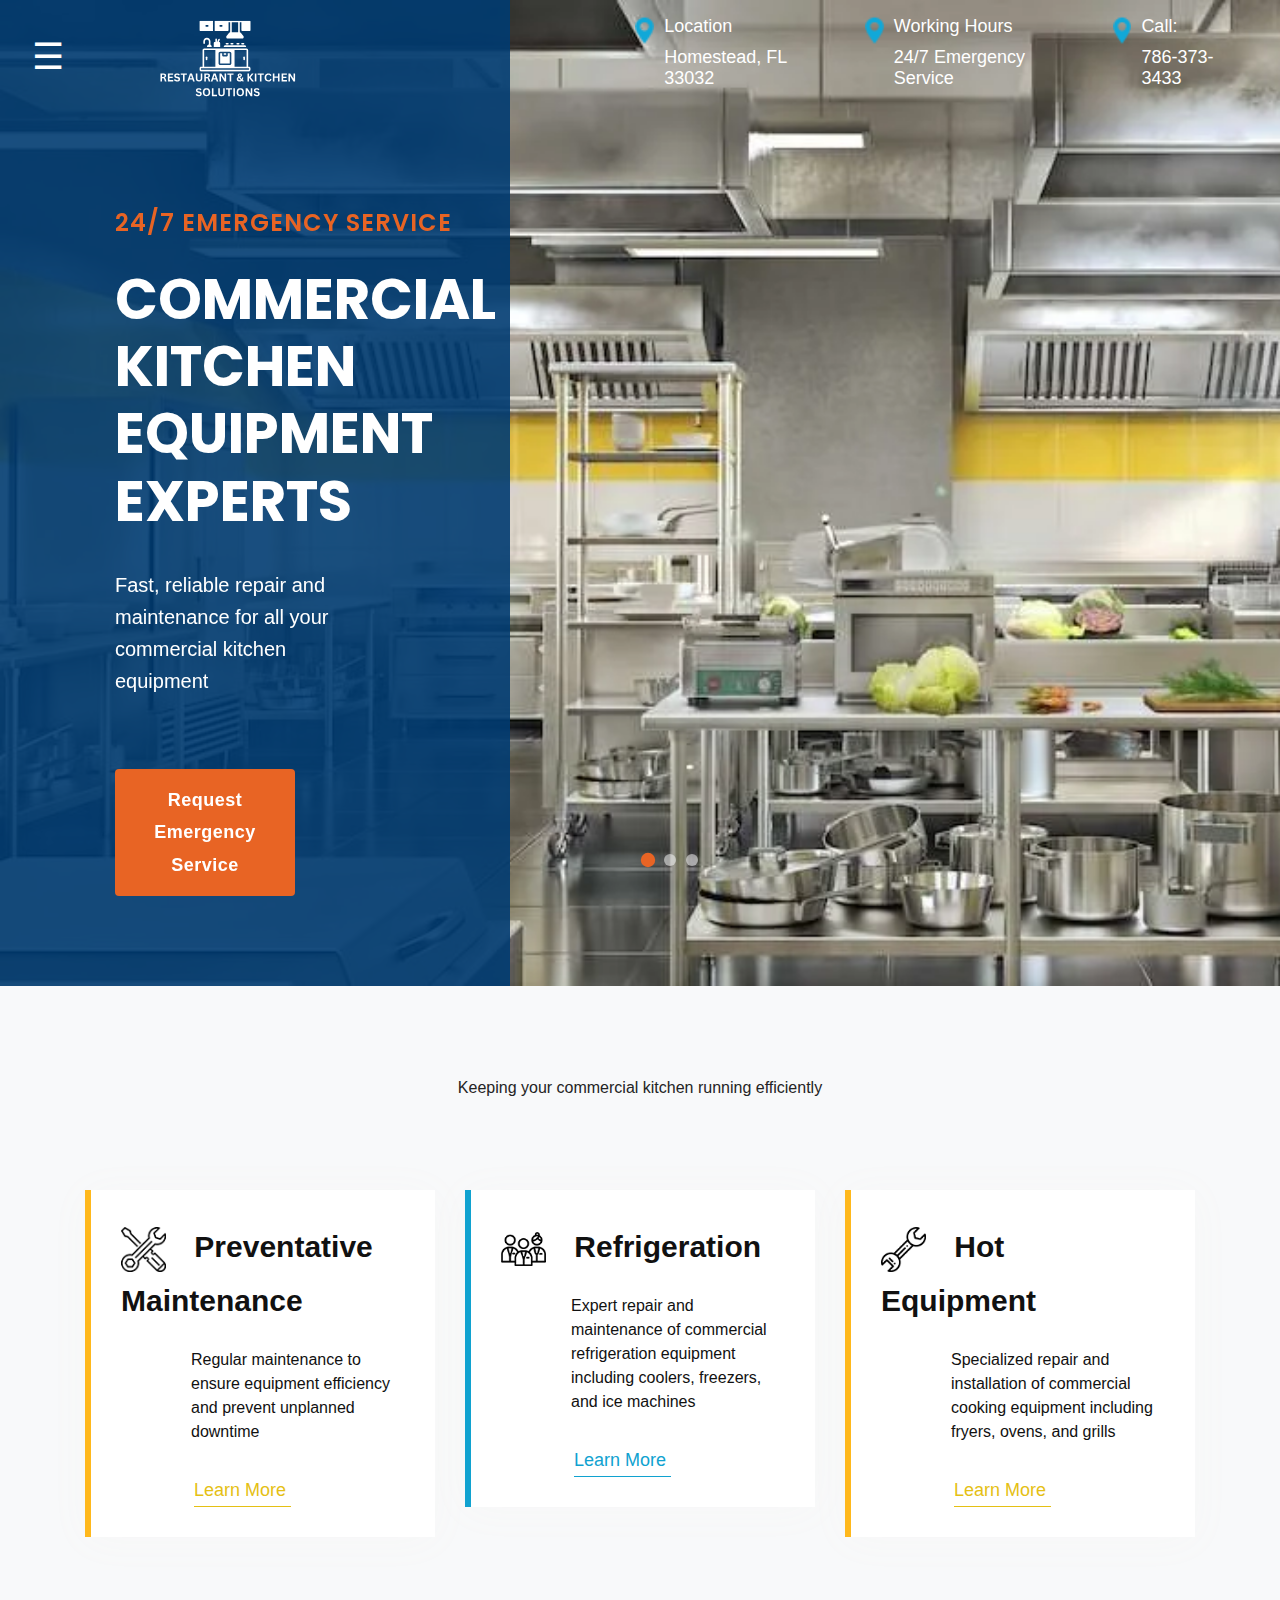
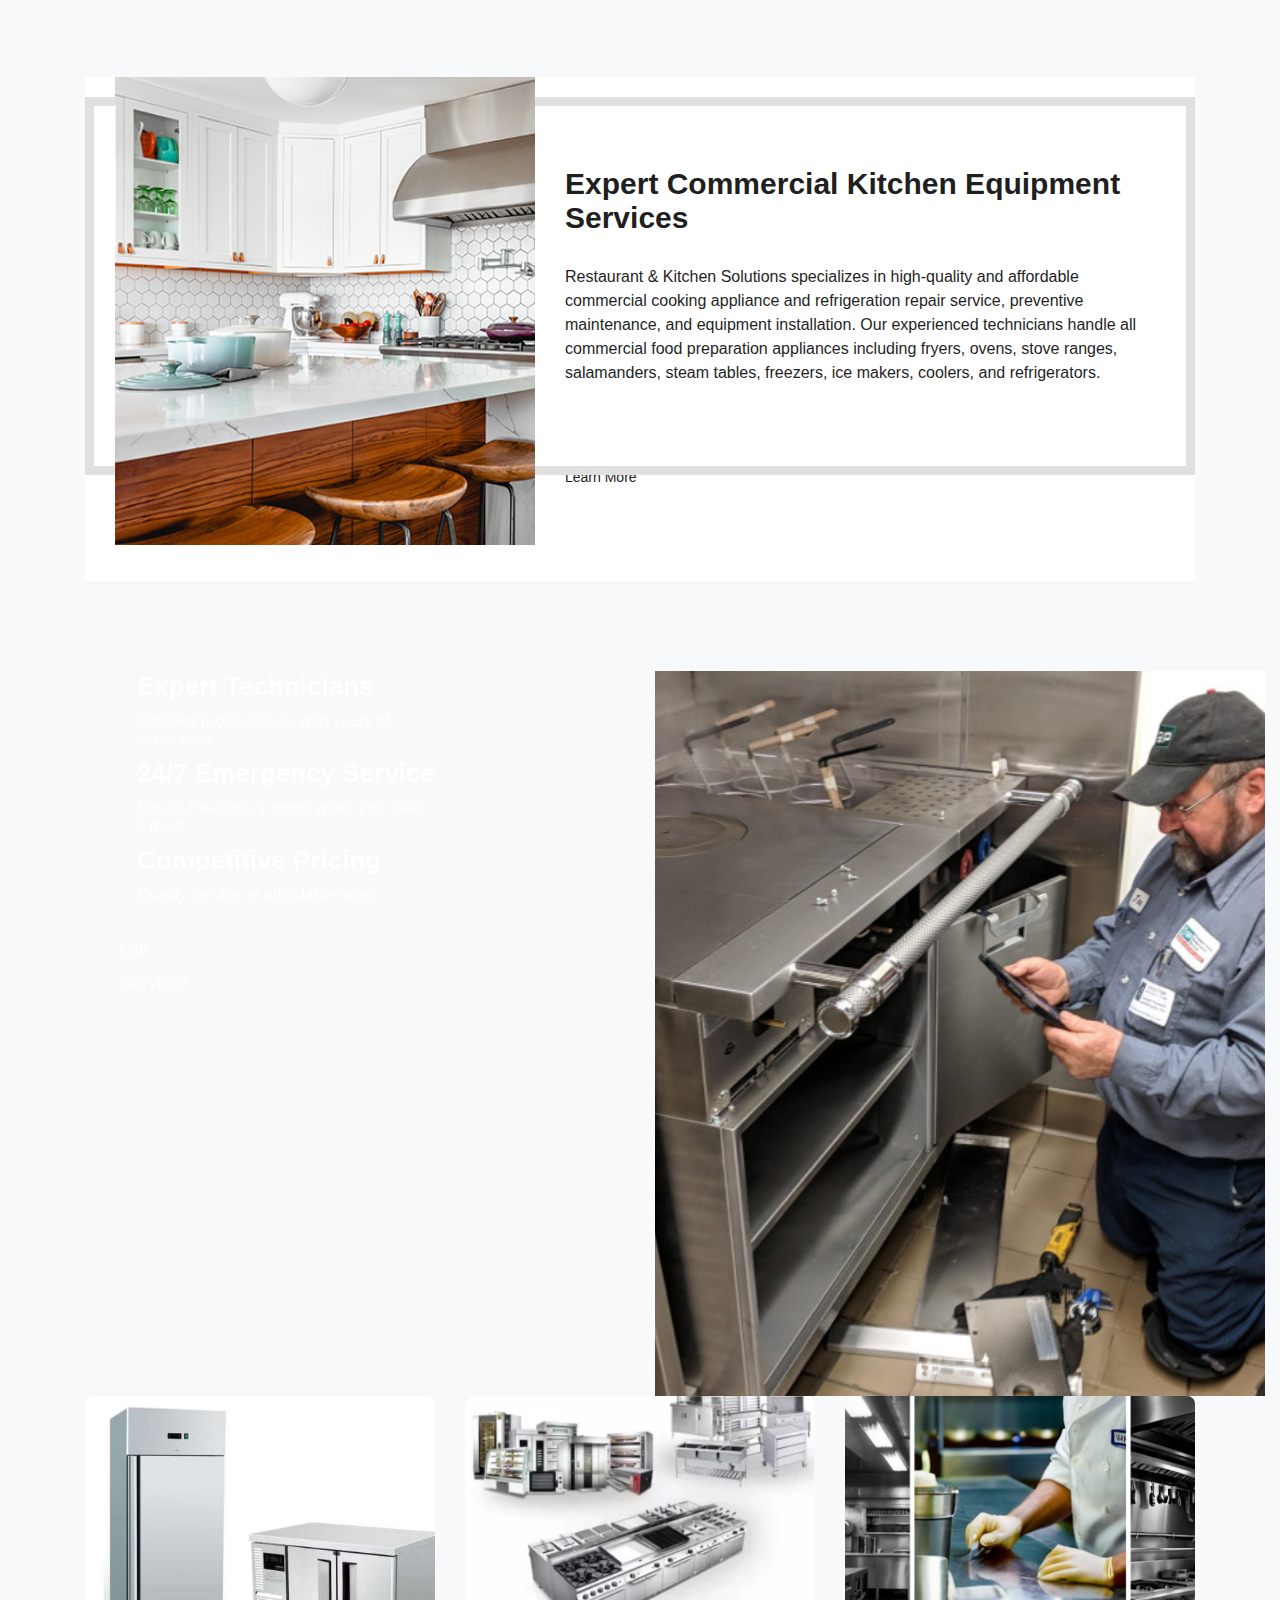
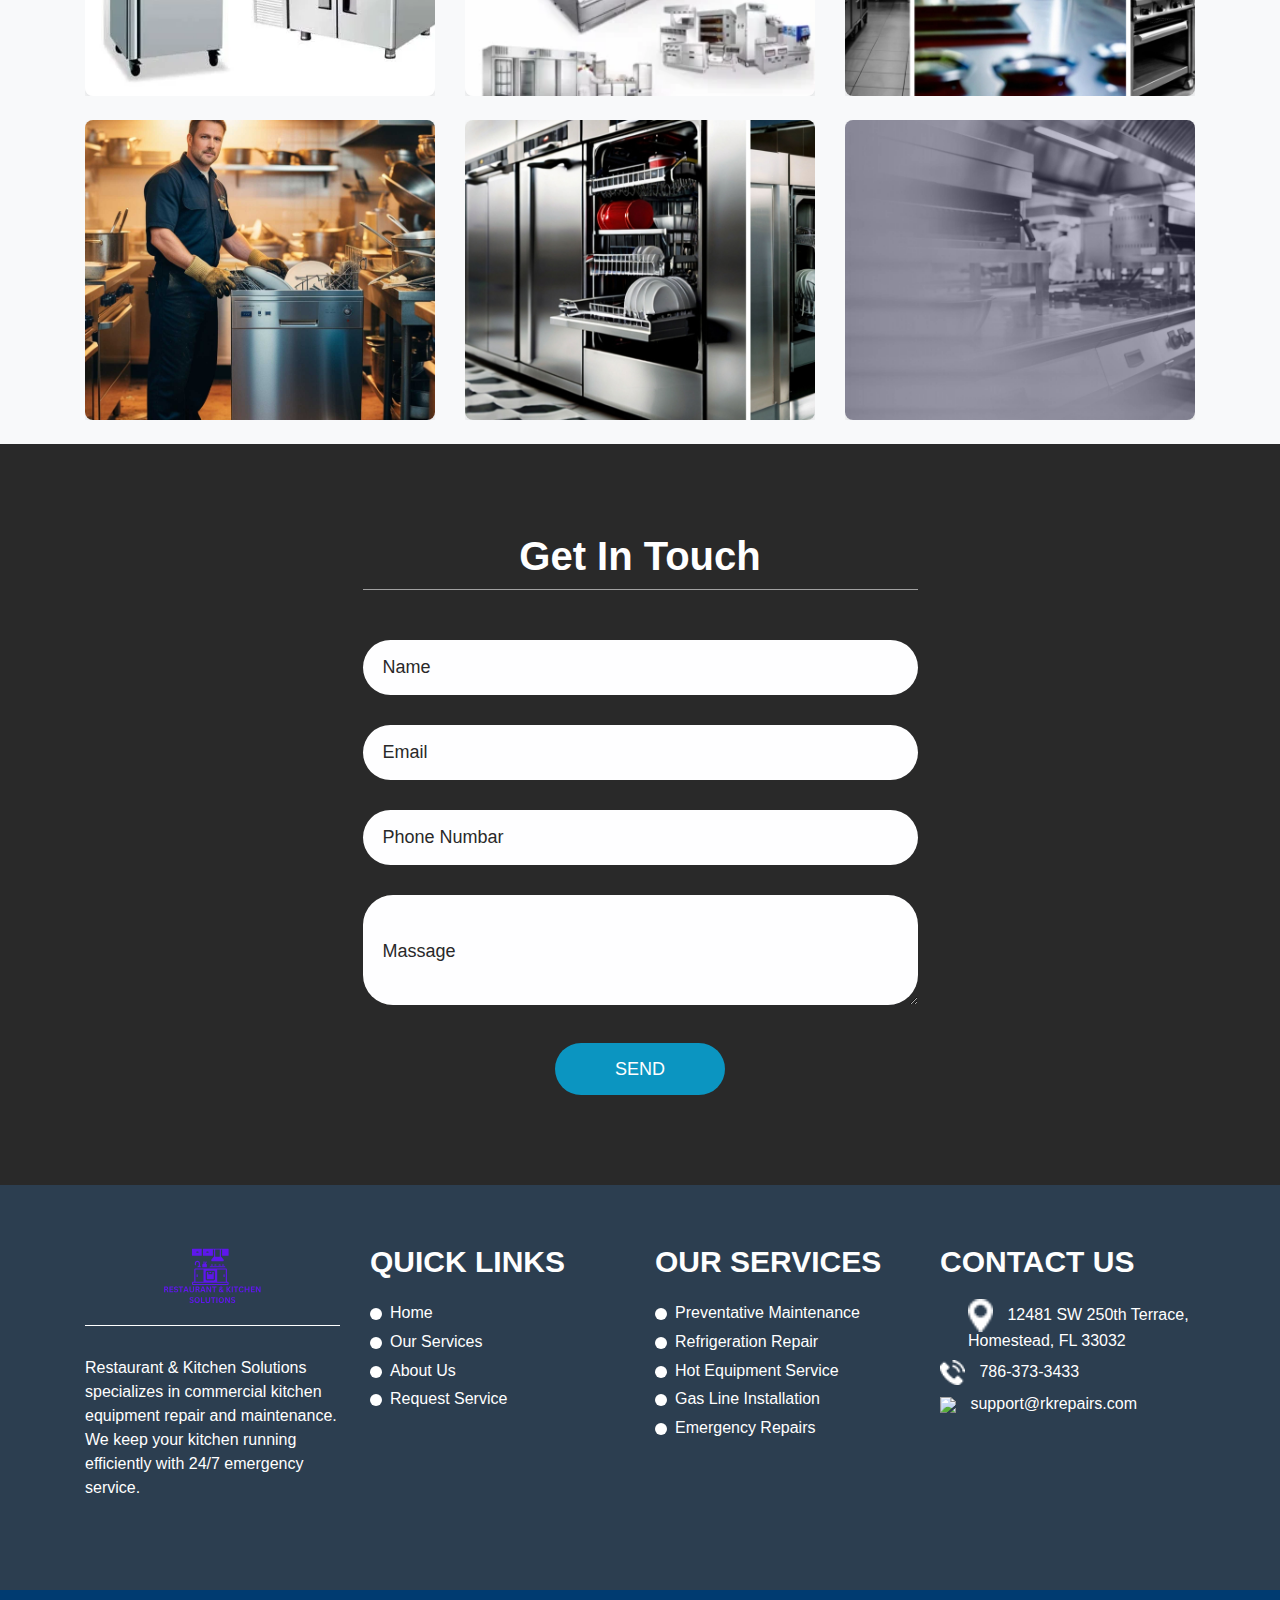
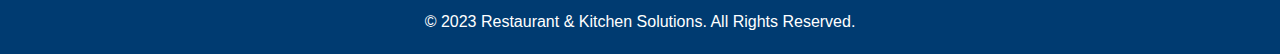
==== commit 9e7b6863: "update" ====
--- a/index.html
+++ b/index.html
@@ -180,7 +180,7 @@
       <div class="about_section layout_padding">
          <div class="container">
             <!--<h1 class="about_taital">About Us</h1>-->
-            <p class="about_text">Restaurant & Kitchen Solutions - Your Trusted Partner in Commercial Kitchen Equipment</p>
+            <!--<p class="about_text">Restaurant & Kitchen Solutions - Your Trusted Partner in Commercial Kitchen Equipment</p>-->
             <div class="about_section_2">
                <div class="row">
                   <div class="col-lg-5 col-sm-12">
